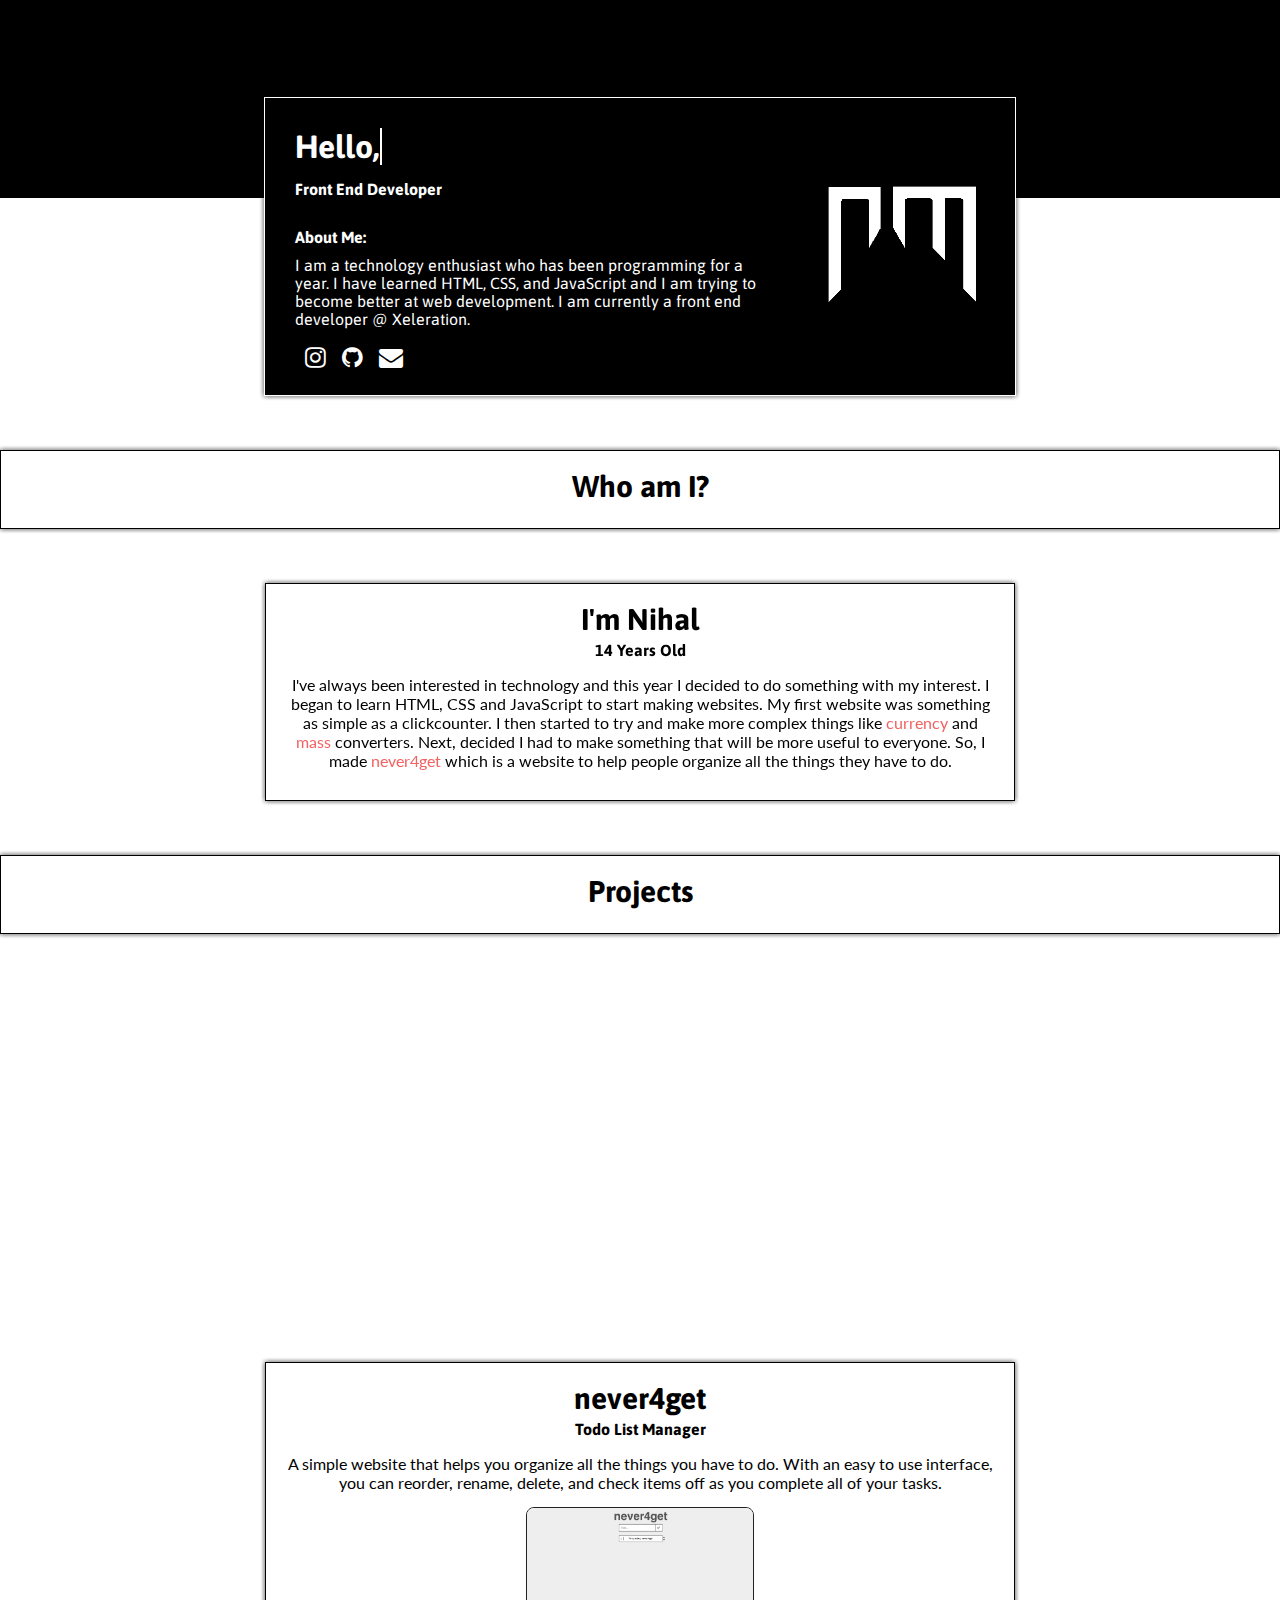
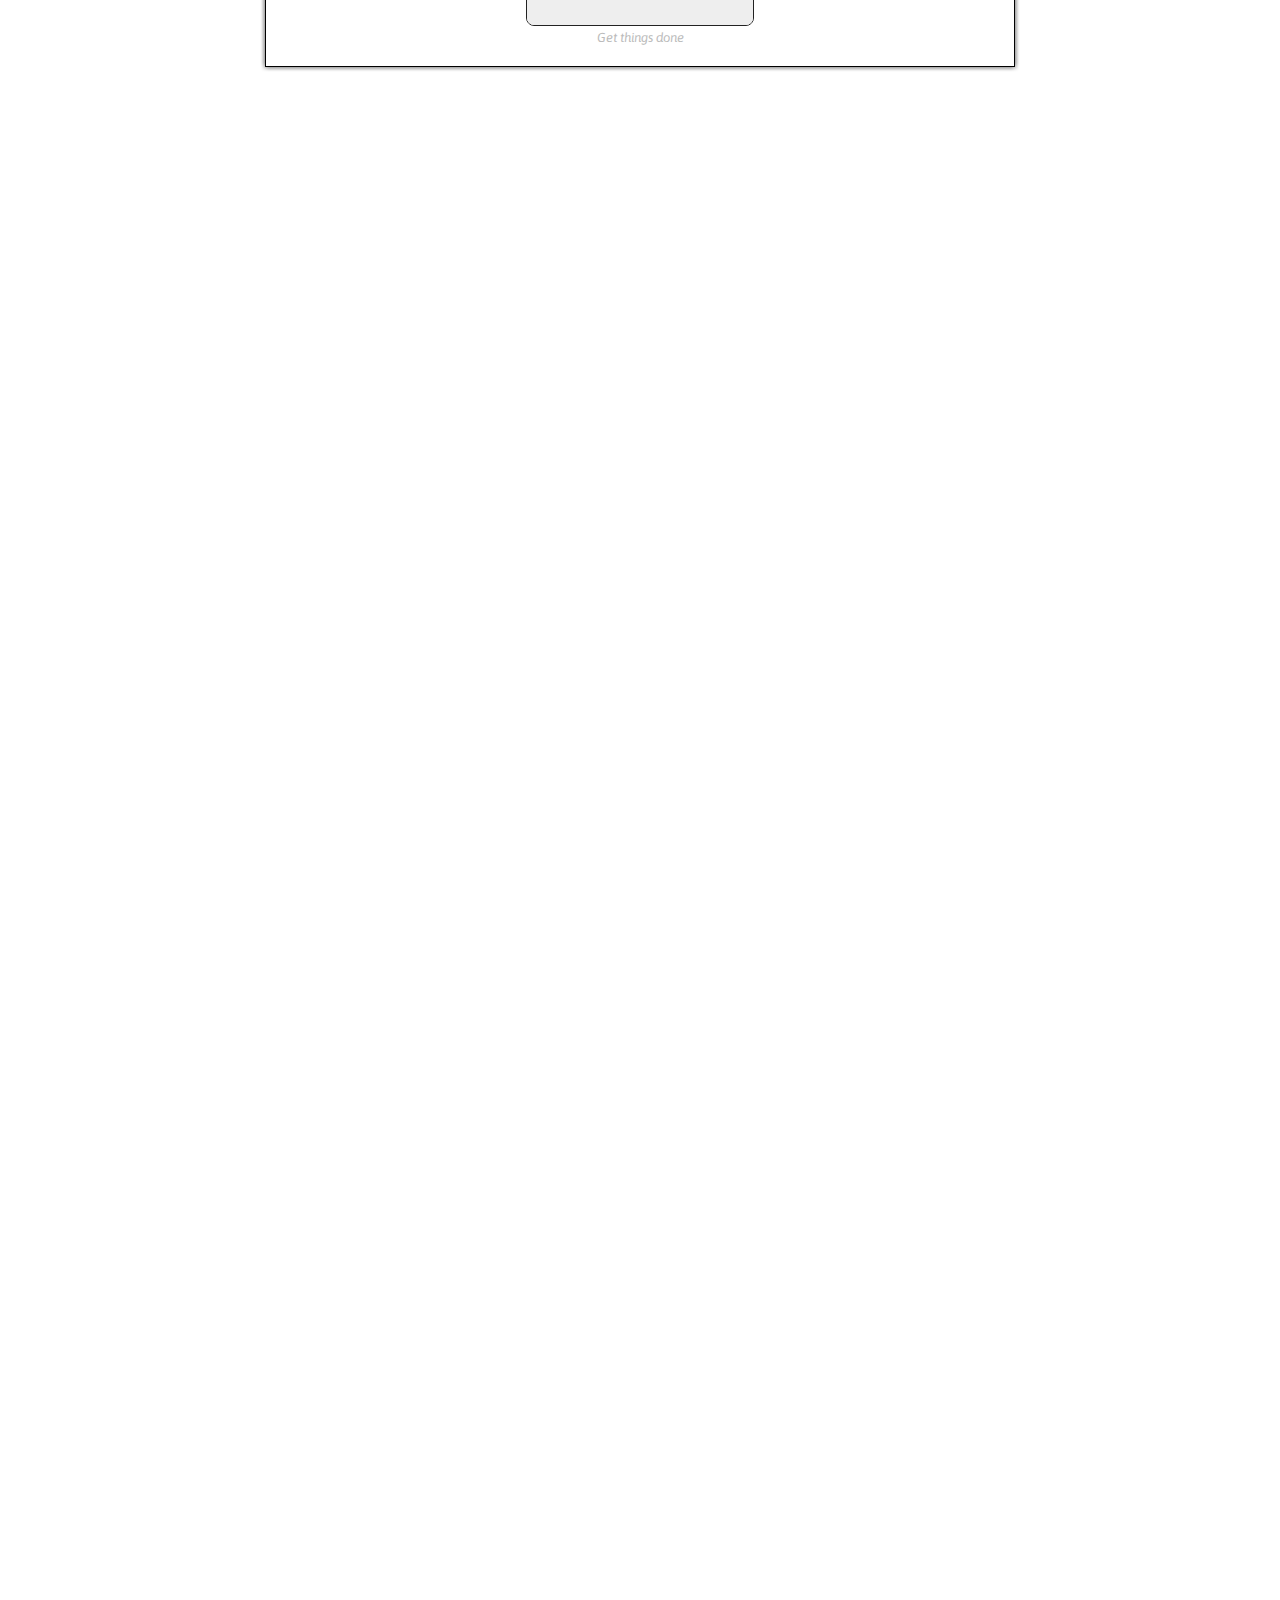
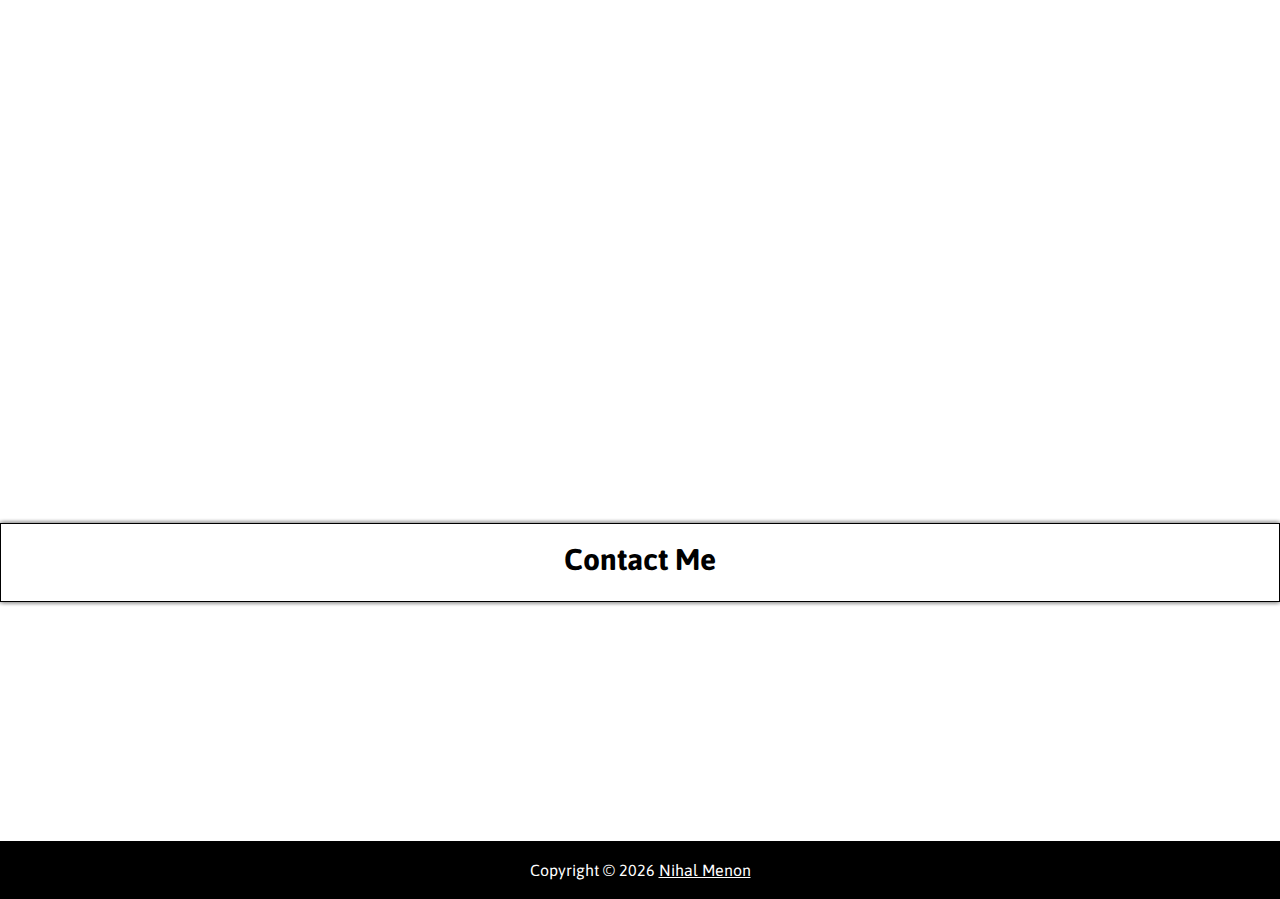
==== index.html @ fa68e734 "update" ====
<!DOCTYPE html>
<html>
<head>
	<link rel="stylesheet" type="text/css" href="style.css">
	<link rel="stylesheet" type="text/css" href="https://cdnjs.cloudflare.com/ajax/libs/font-awesome/4.7.0/css/font-awesome.min.css">
	<link href="https://unpkg.com/aos@2.3.1/dist/aos.css" rel="stylesheet">
	<link rel="icon" href="img/logo.png">
	<meta name="viewport" content="width=device-width,initial-scale=1">
	<meta name="description" content="I'm Nihal Menon. I am a technology enthusiast who has been programming for a year. I have learned HTML, CSS, and JavaScript and I am trying to become better at web development. I am currently a front end developer @Xeleration." >
	<title>Nihal Menon</title>
</head>
<body>
	<header>
		<div></div>
		<main>
			<div>
				<h1 id="name" style="
					border-right: 2px solid #fff;
					display: inline-block;
					padding: 0 1px 0 0;
					animation: flicker .6s infinite;
				"></h1>
				<h2>Front End Developer</h2>
				<h4>About Me: </h4>
				<p>I am a technology enthusiast who has been programming for a year. I have learned HTML, CSS, and JavaScript and I am trying to become better at web development. I am currently a front end developer @ Xeleration. </p>
				<span><a href="https://www.instagram.com/nihalmenon24/"><span class="fa fa-instagram"></span></a> 
				<a href="https://github.com/nihalmenon/"><span class="fa fa-github"></span></a> 
				<a href="mailto:nihaljmenon@hotmail.com"><span class="fa fa-envelope"></span></a></span>
			</div>
			<div><img src="img/logo.png"></div>
		</main>
	</header>
	<main>
		<section class="sectionTitle" id="about">
			<h1>Who am I?</h1>
		</section>
		<section id="aboutme" data-aos="fade-left">
			<h1>I'm Nihal</h1>
			<h3 id="age">14 Years Old</h3>
			<div>I've always been interested in technology and this year I decided to do something with my interest. I began to learn HTML, CSS and JavaScript to start making websites. My first website was something as simple as a clickcounter. I then started to try and make more complex things like <a href="https://nihalmenon.com/converter/">currency</a> and <a href="https://nihalmenon.com/massconverter/">mass</a> converters. Next, decided I had to make something that will be more useful to everyone. So, I made <a href="https://nihalmenon.com/never4get/">never4get</a> which is a website to help people organize all the things they have to do. </div>
		</section>
		<section class="sectionTitle" id="projects" >
			<h1>Projects</h1>
		</section>
		<section id="trivia" data-aos="fade-left">
			<h1>Trivia Game</h1>
			<h3>Test your random knowledge</h3>
			<div>A fun trivia game that gathers questions from random sources to test your knowledge in different subjects.</div>
			<a href="http://nihalmenonhosting-com.stackstaging.com/content/api/trivia/"><img src="img/trivia.png"></a>
			<p><i>What do you know</i></p>
		</section>
		<section id="never4get">
			<h1>never4get</h1>
			<h3>Todo List Manager</h3>
			<div>A simple website that helps you organize all the things you have to do. With an easy to use interface, you can reorder, rename, delete, and check items off as you complete all of your tasks. </div>
			<a href="https://nihalmenon.com/never4get/"><img src="img/never4get.png"></a>
			<p><i>Get things done</i></p>
		</section>
		<section id="weather" data-aos="fade-left">
			<h1>Weather Scraper</h1>
			<h3>What's it like out there</h3>
			<div>A website that will give accurate relevant information regarding a specific city using a reliable API. </div>
			<a href="http://nihalmenonhosting-com.stackstaging.com/content/api/weather/index.php"><img src="img/weather.png"></a>
			<p><i>Do I need an umbrella today</i></p>
		</section>
		<section id="reactions" data-aos="fade-left">
			<h1>Reaction Tester</h1>
			<h3>How fast are you</h3>
			<div>A fun way to test your reactions by clicking the differenct circles that appear on the screen. </div>
			<a href="http://nihalmenon.com/reactiontester"><img src="img/reactiontester"></a>
			<p><i>Stay Sharp</i></p>
		</section>
		<section id="secretdiary" data-aos="fade-left">
			<h1>Secret Diary</h1>
			<h3>Keep Your Thoughts Safe</h3>
			<div>A website with a secure login system to keep the information you type private. It is safe, fun, and useful for storing the things you want to keep safe. Made as a challenge for the complete web developer udemy course.</div>
			<a href="http://nihalmenonhosting-com.stackstaging.com/content/mysql/secretdiary/"><img src="img/secretdiary.png"></a>
			<p><i>Just for you</i></p>
		</section>
		<section id="snake" data-aos="fade-left">
			<h1>Snake Game</h1>
			<h3>Simple Retro Snake Game</h3>
			<div>Maneuver around the retro map and navigate to food in order to get longer and increase your score. How long can you last?</div>
			<a href="https://nihalmenon.com/snake/"><img src="img/snake.png"></a>
			<p><i>Take a break</i></p>
		</section>
		<section id="tipcalculator" data-aos="fade-left">
			<h1>Tip Calculator</h1>
			<h3>Dine-out tool</h3>
			<div>This interactive calculator will help you calculate the tip with adjustable tip percentages, bill, and amount of people footing the bill. No point in wasting time calculating the tip. Just use tip calculator!</div>
			<a href="https://nihalmenon.com/tipcalculator/"><img src="img/tipCalculator.png"></a>
			<p><i>Don't waste time</i></p>
		</section>
		<section id="massconverter" data-aos="fade-left">
			<h1>Mass Converter</h1>
			<h3>Conversion Tool</h3>
			<div>This tool converts mass/force between Newtons, Kilograms and Pounds. This useful tool will save you the trouble of calculating and can be used in your daily life. </div>
			<a href="https://nihalmenon.com/massconverter/"><img src="img/massConverter.png"></a>
			<p><i>Quick calculations</i></p>
		</section>
		<section class="sectionTitle" id="contactSection">
			<h1>Contact Me</h1>
		</section>
		<section id="contact" data-aos="fade-left">
			<h1>Need to get in touch?</h1>
			<div>If you have any questions contact me at my email nihaljmenon@hotmail.com</div>
			<span><a href="https://www.instagram.com/nihalmenon24/"><span class="fa fa-instagram"></span></a> 
			<a href="https://github.com/nihalmenon/"><span class="fa fa-github"></span></a> 
			<a href="mailto:nihaljmenon@hotmail.com"><span class="fa fa-envelope"></span></a></span>
		</section>
	</main>
	<footer>Copyright &copy; <script>document.write(new Date().getFullYear())</script> <a href="https://nihalmenon.com">Nihal Menon</a></footer>
	<script src="https://unpkg.com/aos@2.3.1/dist/aos.js"></script>
	<script>
		AOS.init({
			duration: 1200,
		});
		var i = 0;
		var txt = 'Hello, I am Nihal Menon!';
		var speed = 110;

		 document.addEventListener("DOMContentLoaded", function typeWriter(){
			if (i < txt.length) {
				document.getElementById("name").innerHTML += txt.charAt(i);
				i++;
				setTimeout(typeWriter, speed);
			}
		})
	</script>
</body>
</html>
---- style.css ----
@import url('https://fonts.googleapis.com/css?family=Asap|Lato|Vollkorn');

body {
	margin: 0;
	font-family: Asap, Lato, sans-serif;
}

header {
	padding-top: 6vh;
	background: linear-gradient(180deg, #000 50%, transparent 50%);
}

@keyframes flicker {
	50% {border-right-color: transparent;}
}

header main {
	width: 80vw;
	max-width: 750px;
	background: black;
	box-shadow: 2px 2px 3px rgba(0,0,0,.2), -2px -2px 3px rgba(0,0,0,.2), 2px -2px 3px rgba(0,0,0,.2), -2px 2px 3px rgba(0,0,0,.2);

	margin: 0 auto;
	border: 1px solid white;
	display: flex;
}

header div:first-child {
	box-sizing: border-box;
	padding: 20px;
	display: inline-block;
	width: 70%;
	color: white;
	font-family: Asap, sans-serif;
}

header div:first-child span {
	margin: 7px 0px 6px 10px;
	color: white;
	font-size: 24px;
	transition: .2s;
	-webkit-transition: .2s;
}

header div:first-child span:hover {
	color: #555;
}

header div h1 {
	margin: 10px 0 10px 10px;
}

header div h2 {
	margin: 5px 0 30px 10px;
	font-size: 16px;
}

header div h4 {
	margin: 7px 0 4px 10px;
}

header div p {
	margin: 10px 0 10px 10px;
}

header div:nth-child(2) {
	float: right;
	color: white;
	width: 30%;
	margin: auto;
}

header div:nth-child(2) img {
	width: 70%;
	margin: auto;
	display: block;
}

.sectionTitle {
	width: 100%;
	max-width: 100vw;
	font-family: Asap;
}

#aboutme {
	padding-bottom: 30px;
}

body>main section {
	box-sizing: border-box;
	width: 80vw;
	max-width: 750px;
	padding: 20px;
	background: white;
	box-shadow: 2px 2px 3px rgba(0,0,0,.2), -2px -2px 3px rgba(0,0,0,.2), 2px -2px 3px rgba(0,0,0,.2), -2px 2px 3px rgba(0,0,0,.2);
	margin: 6vh auto;
	text-align: center;
	border: 1px solid black;
}

body>main section h1 {
	font-size: 30px;
	margin-top: -2px;
	margin-bottom: 5px;
}

body>main section h3 {
	margin-top: 2px;
	font-size: 1em;
}

body>main section div {
	font-family: Lato, sans-serif;
}

body>main section div a {
	text-decoration: none;
	color: #f36262;
	border-radius: 3px;
	transition: .5s;
	-webkit-transition: .5s;
}

body>main section div a:hover {
	background: #f36262;
	color: white;
}

body>main section img {
	width: 32%;
	border-radius: 8px;
	border: 1px solid #222;
	margin-top: 15px;
	transition: 0.6s;
	-webkit-transition: .6s;
	user-select: none;
	-webkit-user-select: none;
}

body>main section img:hover {
	transform: translateY(-4px);
	box-shadow: 0 6px 13px 0 rgba(0,0,0,.4);
}

body>main section p {
	color: #bbb;
	margin: 1px;
	font-size: 13px;
}

body>main section span {
	margin-top: 7px;
	color: black;
	font-size: 24px;
	outline: 0;
	transition: .2s;
	-webkit-transition: .2s;
}

body>main section span:hover {
	color: #eee;
}

body footer a {
	text-decoration: underline;
	color: white;
	transition: .5s;
	-webkit-transition: .5s;
}

body footer a:hover {
	color: #f36262;
	text-decoration: none;
}

footer {
	width: 100%;
	text-align: center;
	background: black;
	color: #fff;
	padding: 20px 0;
}
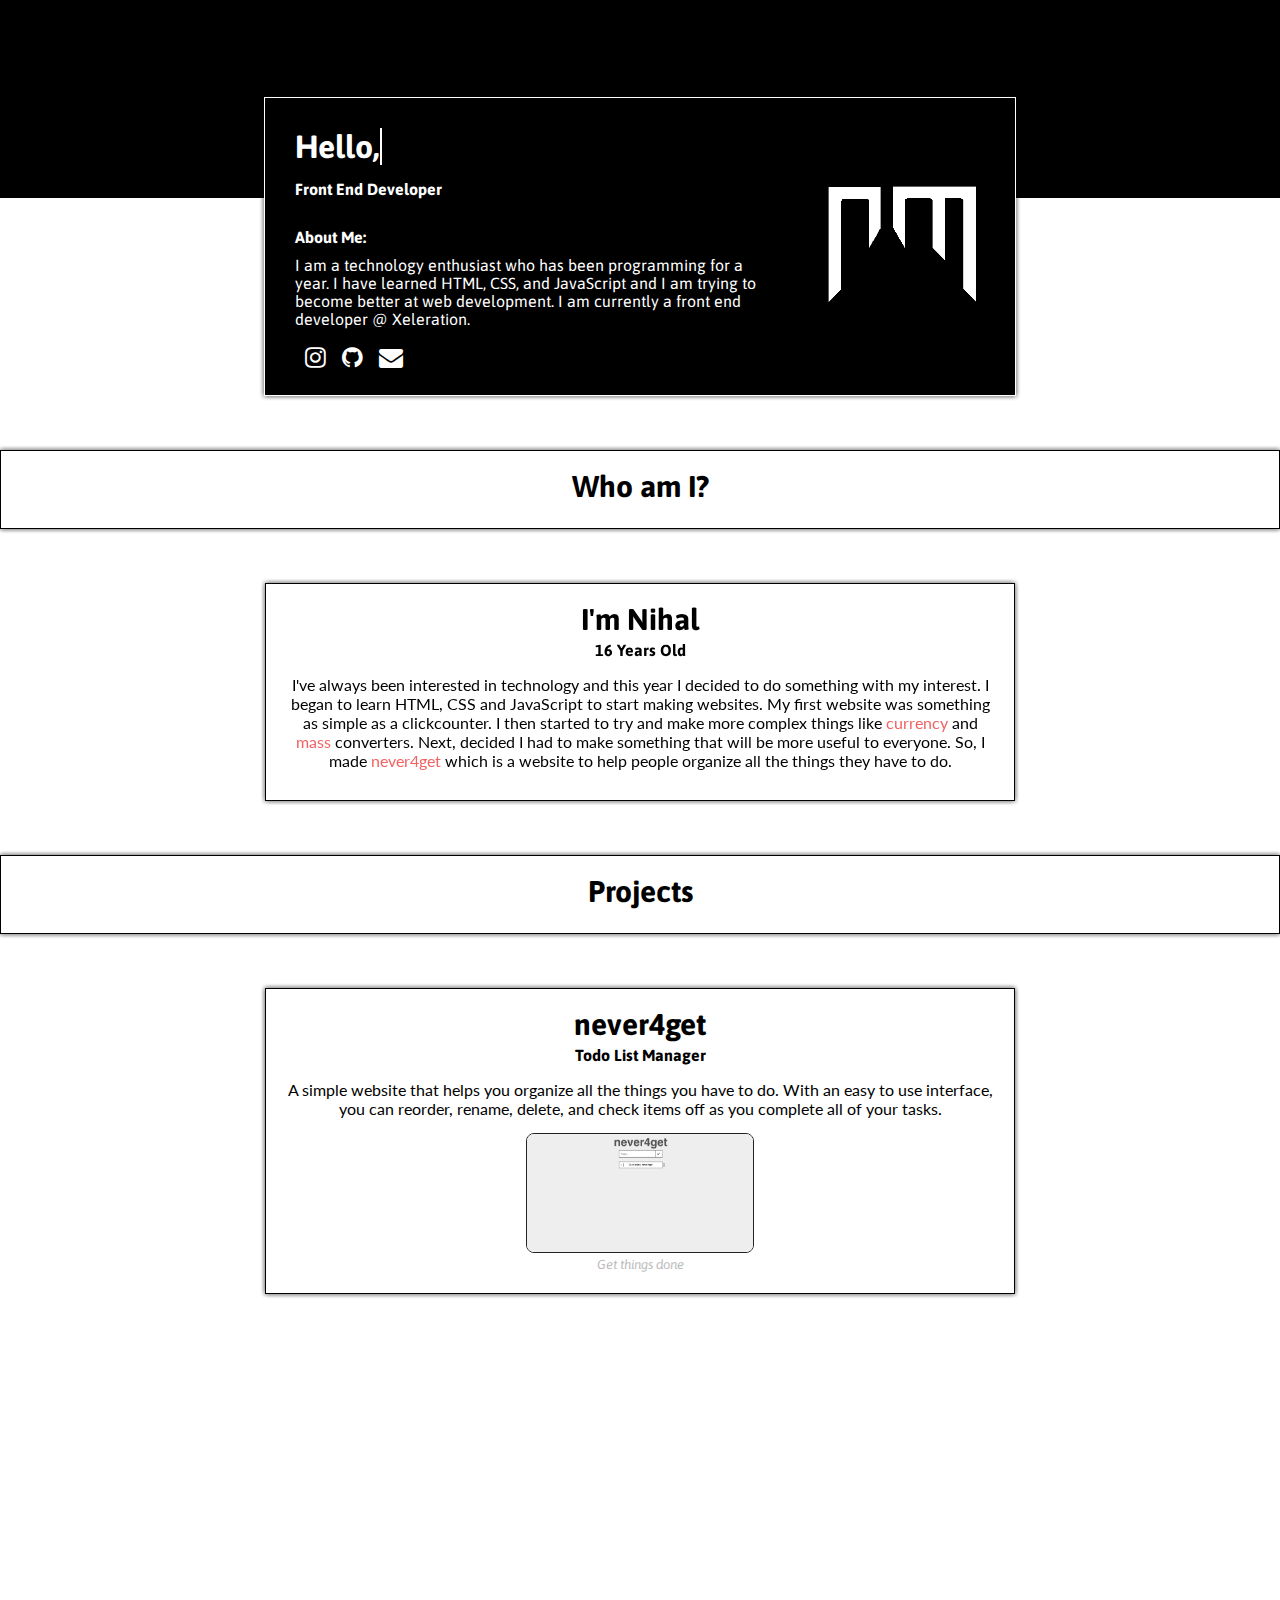
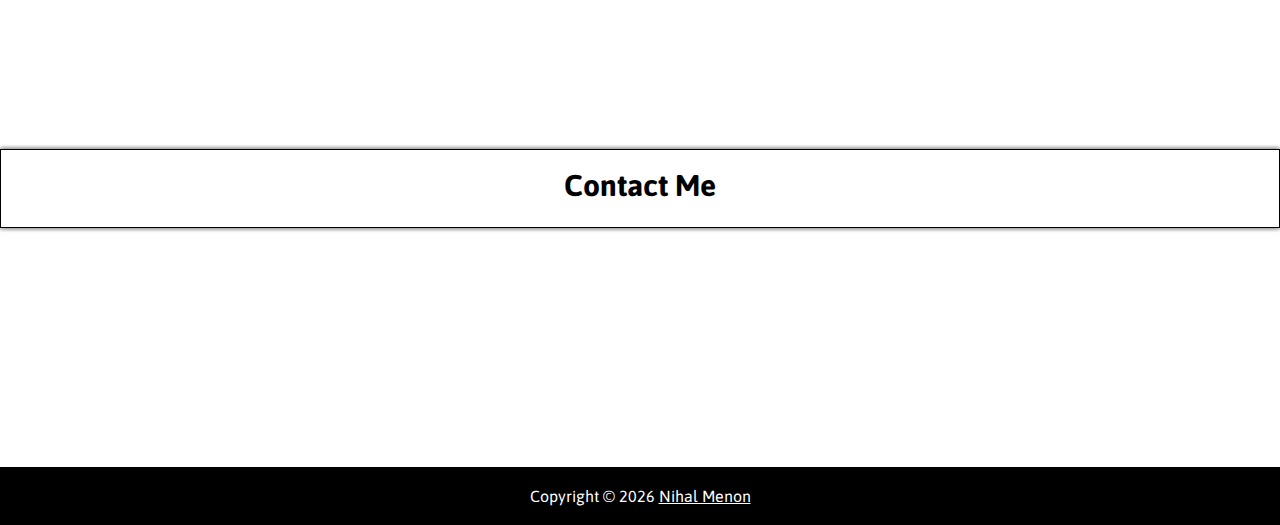
==== commit c2742f11: "update index.html" ====
--- a/index.html
+++ b/index.html
@@ -36,19 +36,19 @@
 		</section>
 		<section id="aboutme" data-aos="fade-left">
 			<h1>I'm Nihal</h1>
-			<h3 id="age">14 Years Old</h3>
+			<h3 id="age">16 Years Old</h3>
 			<div>I've always been interested in technology and this year I decided to do something with my interest. I began to learn HTML, CSS and JavaScript to start making websites. My first website was something as simple as a clickcounter. I then started to try and make more complex things like <a href="https://nihalmenon.com/converter/">currency</a> and <a href="https://nihalmenon.com/massconverter/">mass</a> converters. Next, decided I had to make something that will be more useful to everyone. So, I made <a href="https://nihalmenon.com/never4get/">never4get</a> which is a website to help people organize all the things they have to do. </div>
 		</section>
 		<section class="sectionTitle" id="projects" >
 			<h1>Projects</h1>
 		</section>
-		<section id="trivia" data-aos="fade-left">
+<!-- 		<section id="trivia" data-aos="fade-left">
 			<h1>Trivia Game</h1>
 			<h3>Test your random knowledge</h3>
 			<div>A fun trivia game that gathers questions from random sources to test your knowledge in different subjects.</div>
 			<a href="http://nihalmenonhosting-com.stackstaging.com/content/api/trivia/"><img src="img/trivia.png"></a>
 			<p><i>What do you know</i></p>
-		</section>
+		</section> -->
 		<section id="never4get">
 			<h1>never4get</h1>
 			<h3>Todo List Manager</h3>
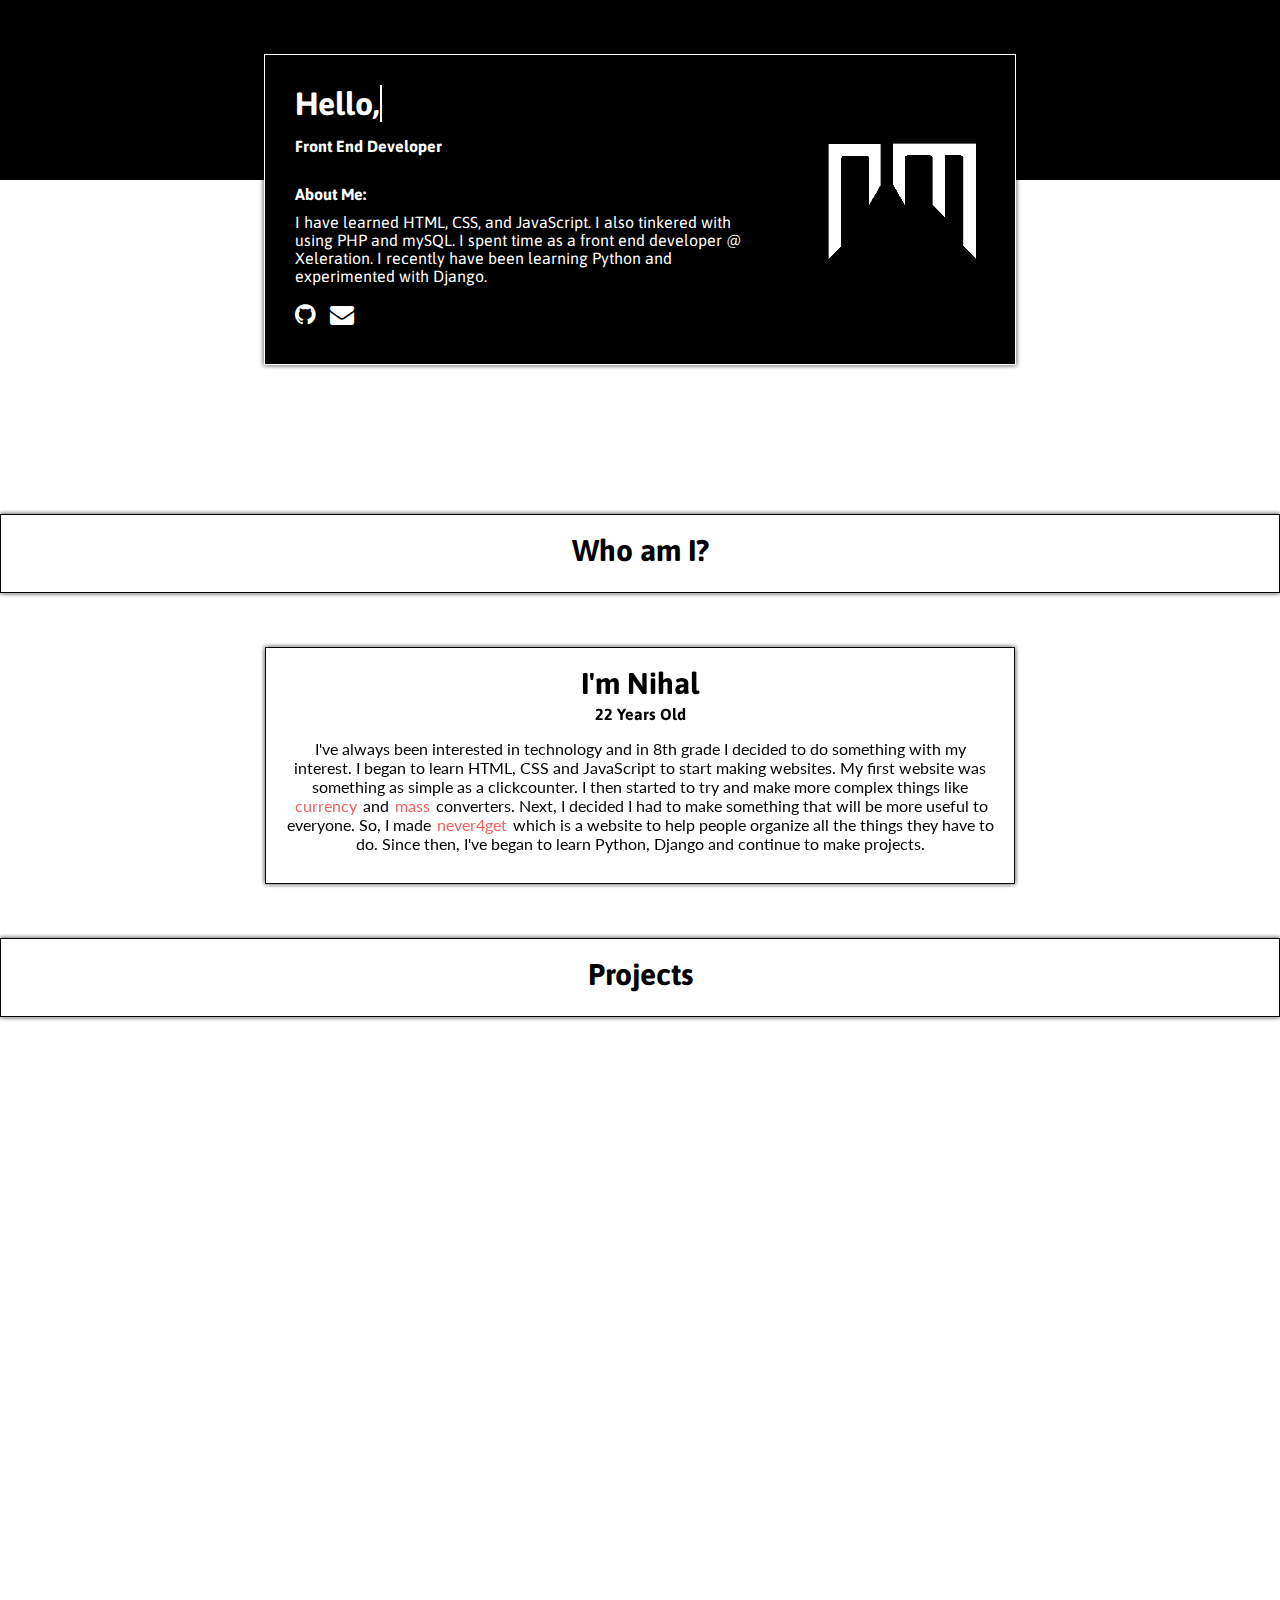
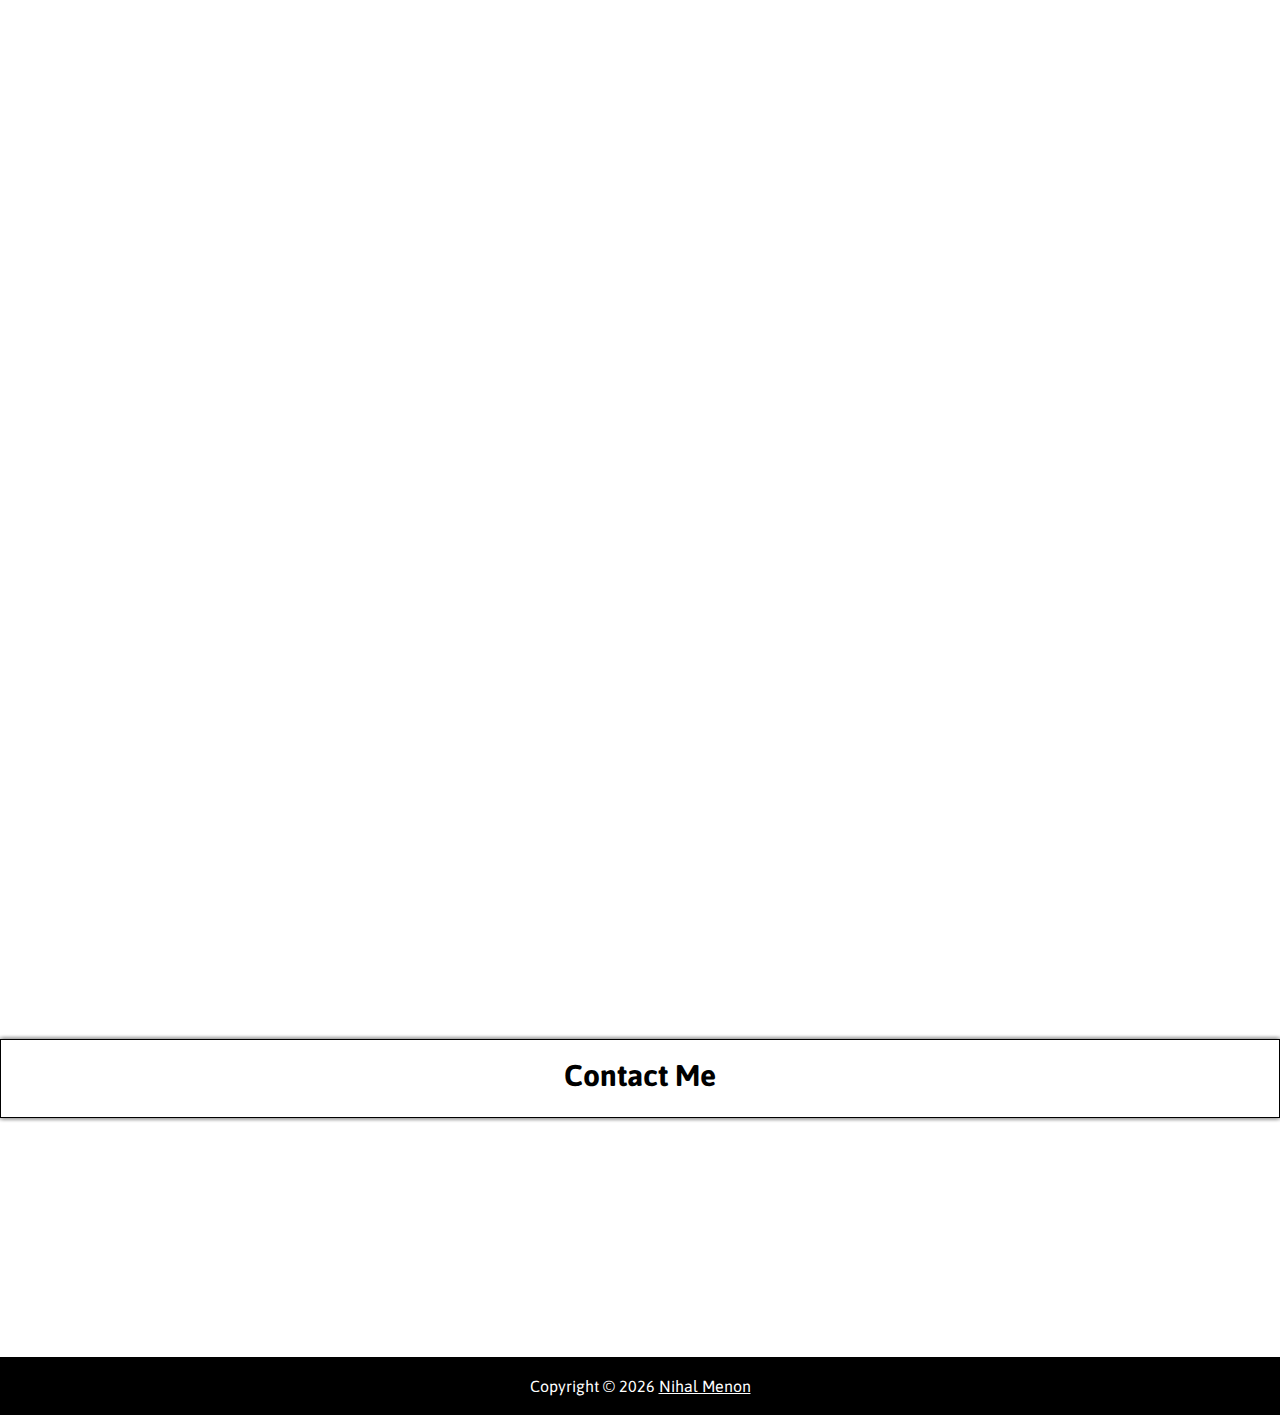
==== commit 00d6bd8d: "updating via upload" ====
--- a/index.html
+++ b/index.html
@@ -22,10 +22,10 @@
 				"></h1>
 				<h2>Front End Developer</h2>
 				<h4>About Me: </h4>
-				<p>I am a technology enthusiast who has been programming for a year. I have learned HTML, CSS, and JavaScript and I am trying to become better at web development. I am currently a front end developer @ Xeleration. </p>
-				<span><a href="https://www.instagram.com/nihalmenon24/"><span class="fa fa-instagram"></span></a> 
+				<p>I have learned HTML, CSS, and JavaScript. I also tinkered with using PHP and mySQL. I spent time as a front end developer @ Xeleration. I recently have been learning Python and experimented with Django. </p>
+				<!-- <span><a href="https://www.instagram.com/nihalmenon24/"><span class="fa fa-instagram"></span></a> --> 
 				<a href="https://github.com/nihalmenon/"><span class="fa fa-github"></span></a> 
-				<a href="mailto:nihaljmenon@hotmail.com"><span class="fa fa-envelope"></span></a></span>
+				<a href="mailto:nihal_menon@hotmail.com"><span class="fa fa-envelope"></span></a></span>
 			</div>
 			<div><img src="img/logo.png"></div>
 		</main>
@@ -36,25 +36,31 @@
 		</section>
 		<section id="aboutme" data-aos="fade-left">
 			<h1>I'm Nihal</h1>
-			<h3 id="age">16 Years Old</h3>
-			<div>I've always been interested in technology and this year I decided to do something with my interest. I began to learn HTML, CSS and JavaScript to start making websites. My first website was something as simple as a clickcounter. I then started to try and make more complex things like <a href="https://nihalmenon.com/converter/">currency</a> and <a href="https://nihalmenon.com/massconverter/">mass</a> converters. Next, decided I had to make something that will be more useful to everyone. So, I made <a href="https://nihalmenon.com/never4get/">never4get</a> which is a website to help people organize all the things they have to do. </div>
+			<h3 id="age"></h3>
+			<div>I've always been interested in technology and in 8th grade I decided to do something with my interest. I began to learn HTML, CSS and JavaScript to start making websites. My first website was something as simple as a clickcounter. I then started to try and make more complex things like <a href="https://nihalmenon.com/converter/">currency</a> and <a href="https://nihalmenon.com/massconverter/">mass</a> converters. Next, I decided I had to make something that will be more useful to everyone. So, I made <a href="https://nihalmenon.com/never4get/">never4get</a> which is a website to help people organize all the things they have to do. Since then, I've began to learn Python, Django and continue to make projects.</div>
 		</section>
 		<section class="sectionTitle" id="projects" >
 			<h1>Projects</h1>
 		</section>
-<!-- 		<section id="trivia" data-aos="fade-left">
+		<section id="coronavirus" data-aos="fade-left">
+			<h1>Coronavirus Data</h1>
+			<h3>Coronavirus Data by County and State</h3>
+			<div>A website that gives you the number of cases, deaths, and recoveries by date in each county/state. </div>
+			<a href="https://nihalmenon.com/coronavirus/"><img src="img/coronavirus.png"></a>
+		</section>
+		<section id="never4get" data-aos="fade-left">
+			<h1>never4get</h1>
+			<h3>Todo List Manager</h3>
+			<div>A simple website that helps you organize all the things you have to do. With an easy to use interface, you can reorder, rename, delete, and check items off as you complete all of your tasks. </div>
+			<a href="https://nihalmenon.com/never4get/"><img src="img/never4get.png"></a>
+			<p><i>Get things done</i></p>
+		</section>
+		<section id="trivia" data-aos="fade-left">
 			<h1>Trivia Game</h1>
 			<h3>Test your random knowledge</h3>
 			<div>A fun trivia game that gathers questions from random sources to test your knowledge in different subjects.</div>
 			<a href="http://nihalmenonhosting-com.stackstaging.com/content/api/trivia/"><img src="img/trivia.png"></a>
 			<p><i>What do you know</i></p>
-		</section> -->
-		<section id="never4get">
-			<h1>never4get</h1>
-			<h3>Todo List Manager</h3>
-			<div>A simple website that helps you organize all the things you have to do. With an easy to use interface, you can reorder, rename, delete, and check items off as you complete all of your tasks. </div>
-			<a href="https://nihalmenon.com/never4get/"><img src="img/never4get.png"></a>
-			<p><i>Get things done</i></p>
 		</section>
 		<section id="weather" data-aos="fade-left">
 			<h1>Weather Scraper</h1>
@@ -62,13 +68,6 @@
 			<div>A website that will give accurate relevant information regarding a specific city using a reliable API. </div>
 			<a href="http://nihalmenonhosting-com.stackstaging.com/content/api/weather/index.php"><img src="img/weather.png"></a>
 			<p><i>Do I need an umbrella today</i></p>
-		</section>
-		<section id="reactions" data-aos="fade-left">
-			<h1>Reaction Tester</h1>
-			<h3>How fast are you</h3>
-			<div>A fun way to test your reactions by clicking the differenct circles that appear on the screen. </div>
-			<a href="http://nihalmenon.com/reactiontester"><img src="img/reactiontester"></a>
-			<p><i>Stay Sharp</i></p>
 		</section>
 		<section id="secretdiary" data-aos="fade-left">
 			<h1>Secret Diary</h1>
@@ -98,15 +97,22 @@
 			<a href="https://nihalmenon.com/massconverter/"><img src="img/massConverter.png"></a>
 			<p><i>Quick calculations</i></p>
 		</section>
+		<section id="reactions" data-aos="fade-left">
+			<h1>Reaction Tester</h1>
+			<h3>How fast are you</h3>
+			<div>A fun way to test your reactions by clicking the differenct circles that appear on the screen. </div>
+			<a href="http://nihalmenon.com/reactiontester"><img src="img/reactiontester.png"></a>
+			<p><i>Stay Sharp</i></p>
+		</section>
 		<section class="sectionTitle" id="contactSection">
 			<h1>Contact Me</h1>
 		</section>
 		<section id="contact" data-aos="fade-left">
 			<h1>Need to get in touch?</h1>
-			<div>If you have any questions contact me at my email nihaljmenon@hotmail.com</div>
+			<div>If you have any questions contact me at my email <a href="mailto:nihal_menon@hotmail.com">nihal_menon@hotmail.com</a></div>
 			<span><a href="https://www.instagram.com/nihalmenon24/"><span class="fa fa-instagram"></span></a> 
 			<a href="https://github.com/nihalmenon/"><span class="fa fa-github"></span></a> 
-			<a href="mailto:nihaljmenon@hotmail.com"><span class="fa fa-envelope"></span></a></span>
+			<a href="mailto:nihal_menon@hotmail.com"><span class="fa fa-envelope"></span></a></span>
 		</section>
 	</main>
 	<footer>Copyright &copy; <script>document.write(new Date().getFullYear())</script> <a href="https://nihalmenon.com">Nihal Menon</a></footer>
@@ -125,7 +131,19 @@
 				i++;
 				setTimeout(typeWriter, speed);
 			}
-		})
+		});
+		document.addEventListener("DOMContentLoaded", function getAge(){
+			var birthday = "01/24/2004";
+			var today = new Date();
+			var birthDate = new Date(birthday);
+			var age = today.getFullYear() - birthDate.getFullYear();
+			var m = today.getMonth() - birthDate.getMonth();
+			if (m < 0 || (m === 0 && today.getDate() < birthDate.getDate())) 
+			{
+				age--;
+			}
+			document.querySelector("#age").textContent = age + " Years Old"
+		});
 	</script>
 </body>
-</html>
+</html>--- a/style.css
+++ b/style.css
@@ -6,12 +6,22 @@
 }
 
 header {
-	padding-top: 6vh;
-	background: linear-gradient(180deg, #000 50%, transparent 50%);
+	position: relative;
+	margin-bottom: calc(26vh + 100px);
 }
 
 @keyframes flicker {
 	50% {border-right-color: transparent;}
+}
+
+header>div {
+	background: black;
+	height: 20vh;
+}
+
+::selection {
+	color: black;
+	background: yellow;
 }
 
 header main {
@@ -19,13 +29,17 @@
 	max-width: 750px;
 	background: black;
 	box-shadow: 2px 2px 3px rgba(0,0,0,.2), -2px -2px 3px rgba(0,0,0,.2), 2px -2px 3px rgba(0,0,0,.2), -2px 2px 3px rgba(0,0,0,.2);
-
-	margin: 0 auto;
+	position: absolute;
+	left: 0;
+	right: 0;
+	top: 0;
+	margin: 6vh auto;
 	border: 1px solid white;
 	display: flex;
+	padding-bottom: 12px;
 }
 
-header div:first-child {
+header main div:first-child {
 	box-sizing: border-box;
 	padding: 20px;
 	display: inline-block;
@@ -34,7 +48,7 @@
 	font-family: Asap, sans-serif;
 }
 
-header div:first-child span {
+header main div:first-child span {
 	margin: 7px 0px 6px 10px;
 	color: white;
 	font-size: 24px;
@@ -42,35 +56,35 @@
 	-webkit-transition: .2s;
 }
 
-header div:first-child span:hover {
+header main div:first-child span:hover {
 	color: #555;
 }
 
-header div h1 {
+header main div h1 {
 	margin: 10px 0 10px 10px;
 }
 
-header div h2 {
+header main div h2 {
 	margin: 5px 0 30px 10px;
 	font-size: 16px;
 }
 
-header div h4 {
+header main div h4 {
 	margin: 7px 0 4px 10px;
 }
 
-header div p {
+header main div p {
 	margin: 10px 0 10px 10px;
 }
 
-header div:nth-child(2) {
+header main div:nth-child(2) {
 	float: right;
 	color: white;
 	width: 30%;
 	margin: auto;
 }
 
-header div:nth-child(2) img {
+header main div:nth-child(2) img {
 	width: 70%;
 	margin: auto;
 	display: block;
@@ -117,6 +131,7 @@
 	text-decoration: none;
 	color: #f36262;
 	border-radius: 3px;
+	padding: 2px;
 	transition: .5s;
 	-webkit-transition: .5s;
 }
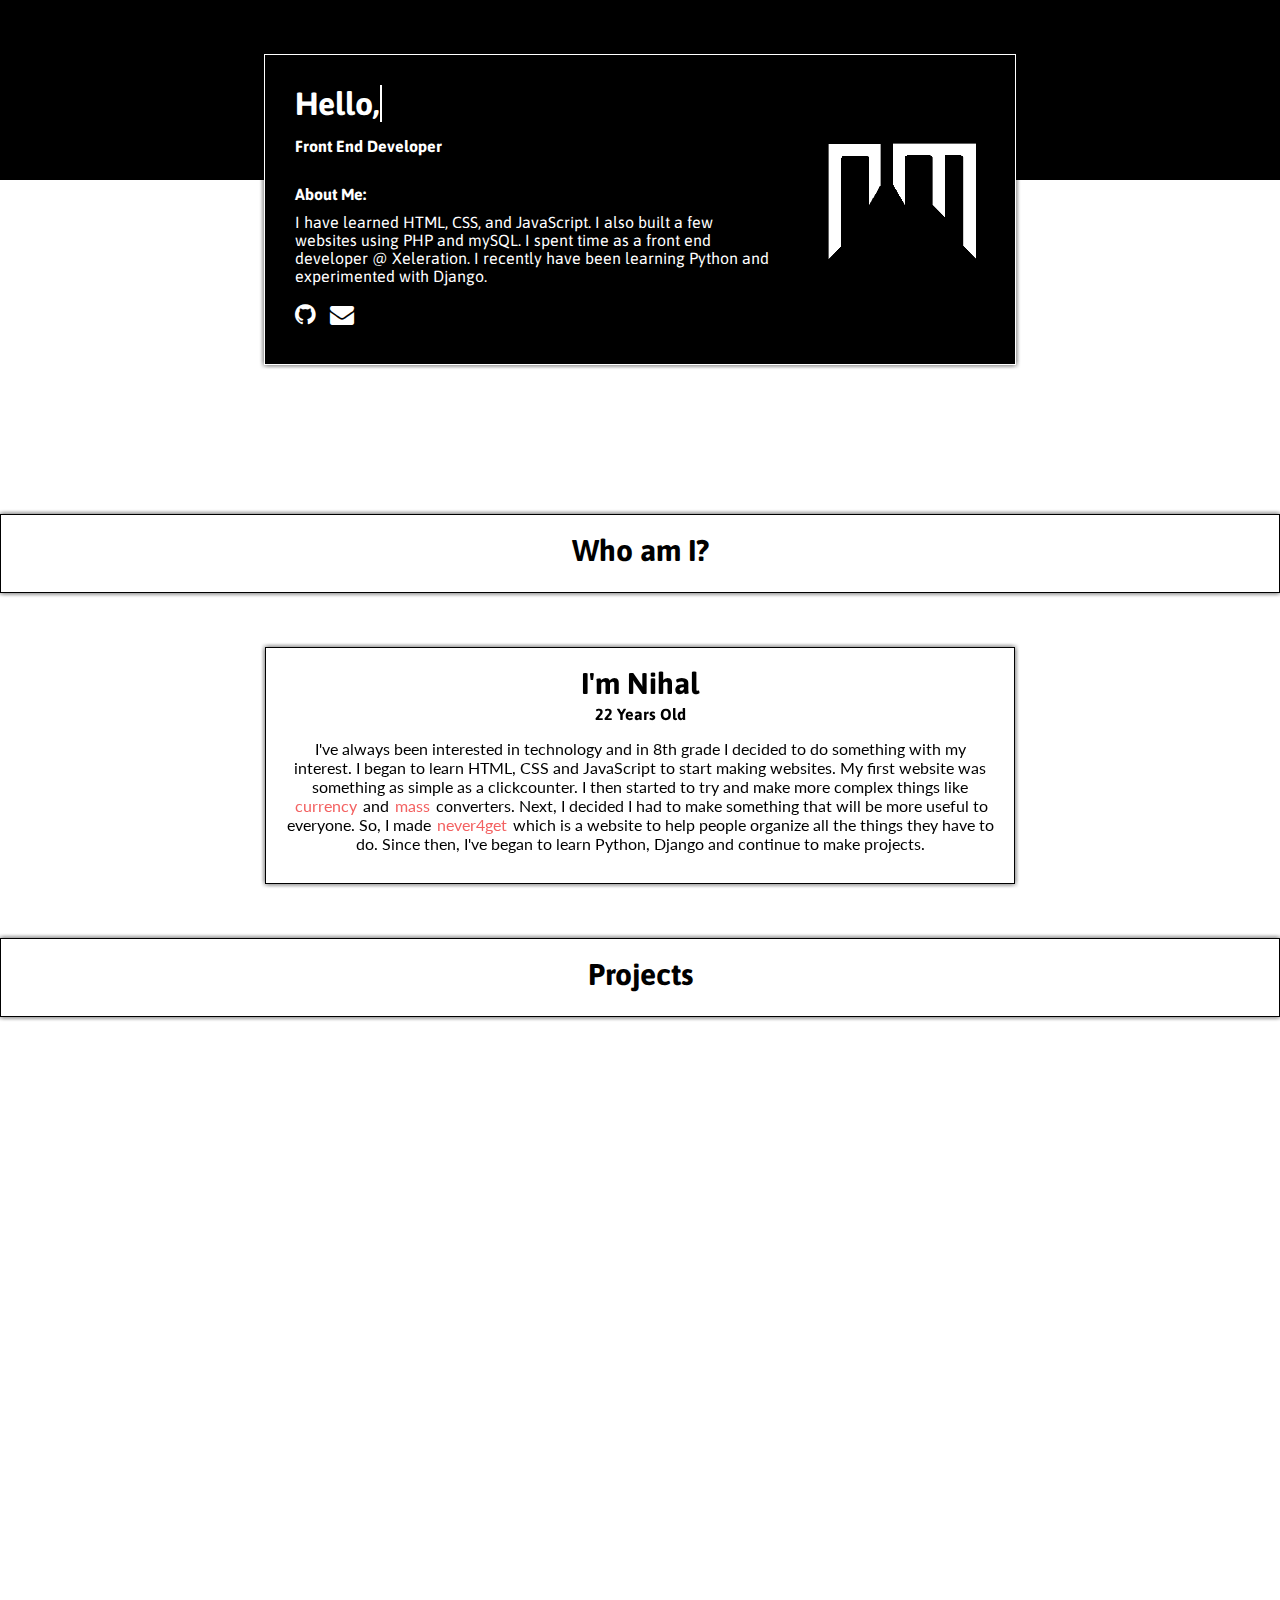
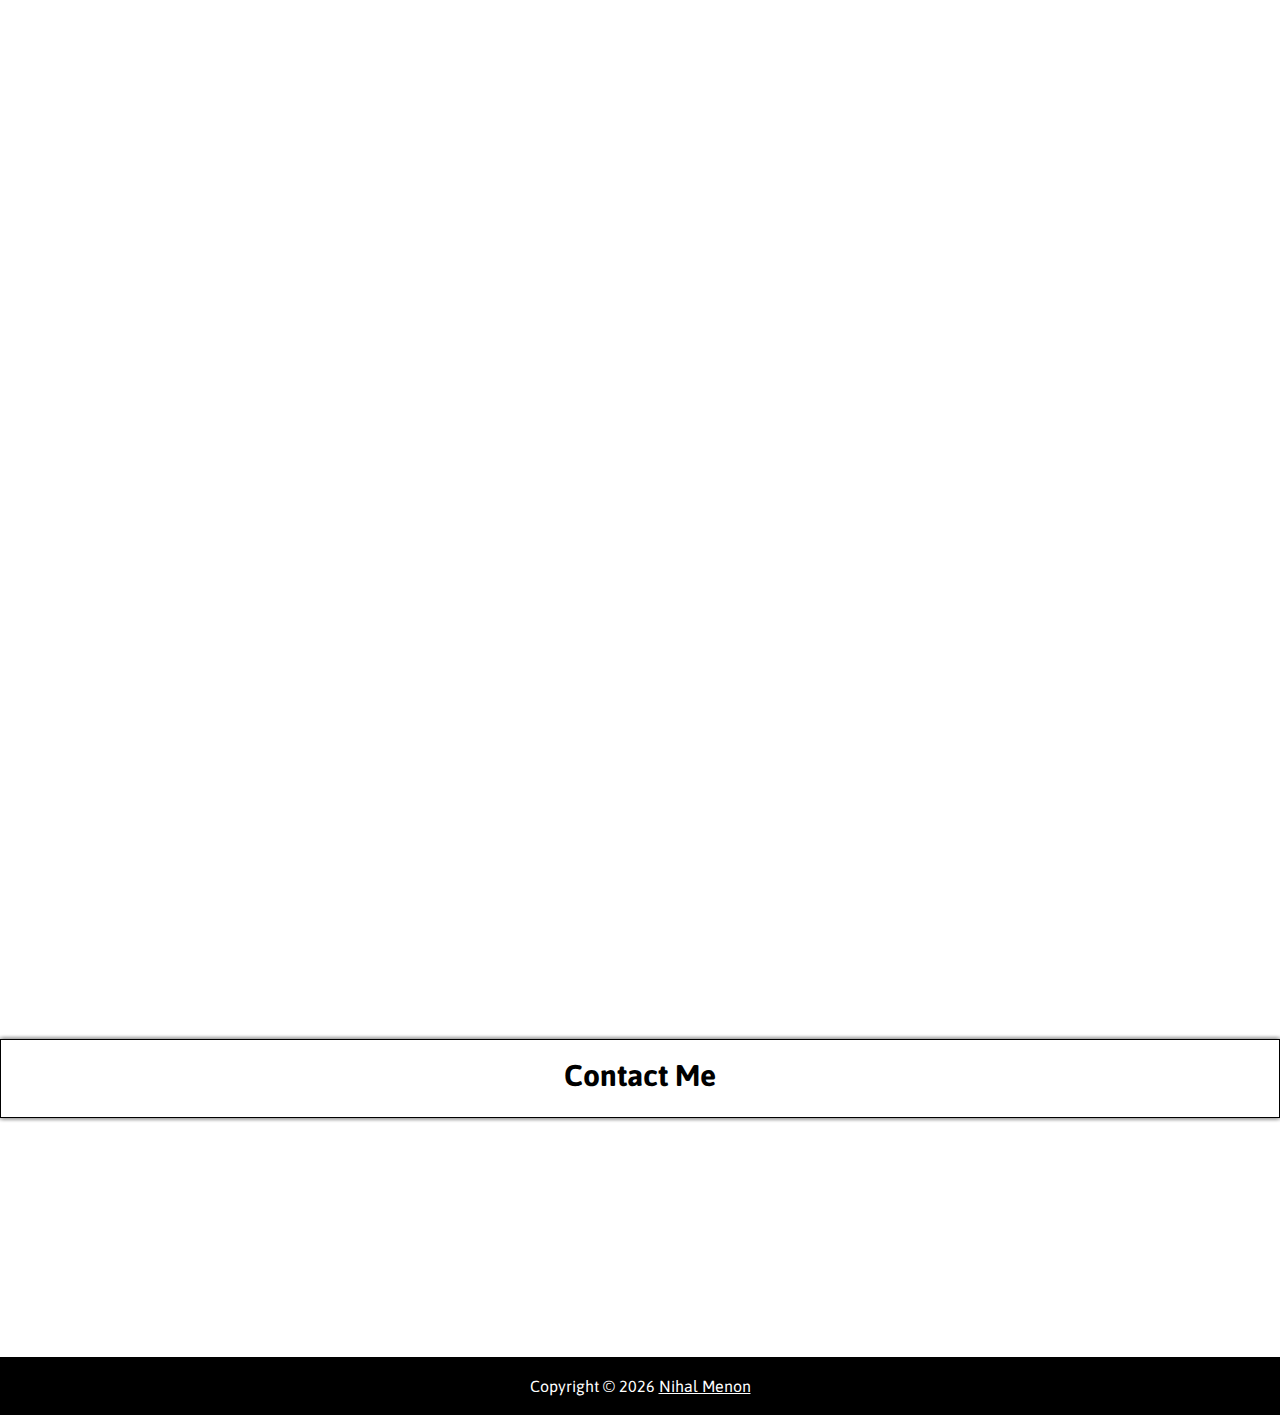
==== commit 371711b6: "updated text" ====
--- a/index.html
+++ b/index.html
@@ -6,7 +6,7 @@
 	<link href="https://unpkg.com/aos@2.3.1/dist/aos.css" rel="stylesheet">
 	<link rel="icon" href="img/logo.png">
 	<meta name="viewport" content="width=device-width,initial-scale=1">
-	<meta name="description" content="I'm Nihal Menon. I am a technology enthusiast who has been programming for a year. I have learned HTML, CSS, and JavaScript and I am trying to become better at web development. I am currently a front end developer @Xeleration." >
+	<meta name="description" content="I'm Nihal Menon. I am a technology enthusiast. HTML, CSS, JavaScript, PHP, mySQL, Python, Django." >
 	<title>Nihal Menon</title>
 </head>
 <body>
@@ -22,7 +22,7 @@
 				"></h1>
 				<h2>Front End Developer</h2>
 				<h4>About Me: </h4>
-				<p>I have learned HTML, CSS, and JavaScript. I also tinkered with using PHP and mySQL. I spent time as a front end developer @ Xeleration. I recently have been learning Python and experimented with Django. </p>
+				<p>I have learned HTML, CSS, and JavaScript. I also built a few websites using PHP and mySQL. I spent time as a front end developer @ Xeleration. I recently have been learning Python and experimented with Django. </p>
 				<!-- <span><a href="https://www.instagram.com/nihalmenon24/"><span class="fa fa-instagram"></span></a> --> 
 				<a href="https://github.com/nihalmenon/"><span class="fa fa-github"></span></a> 
 				<a href="mailto:nihal_menon@hotmail.com"><span class="fa fa-envelope"></span></a></span>
@@ -146,4 +146,4 @@
 		});
 	</script>
 </body>
-</html>+</html>
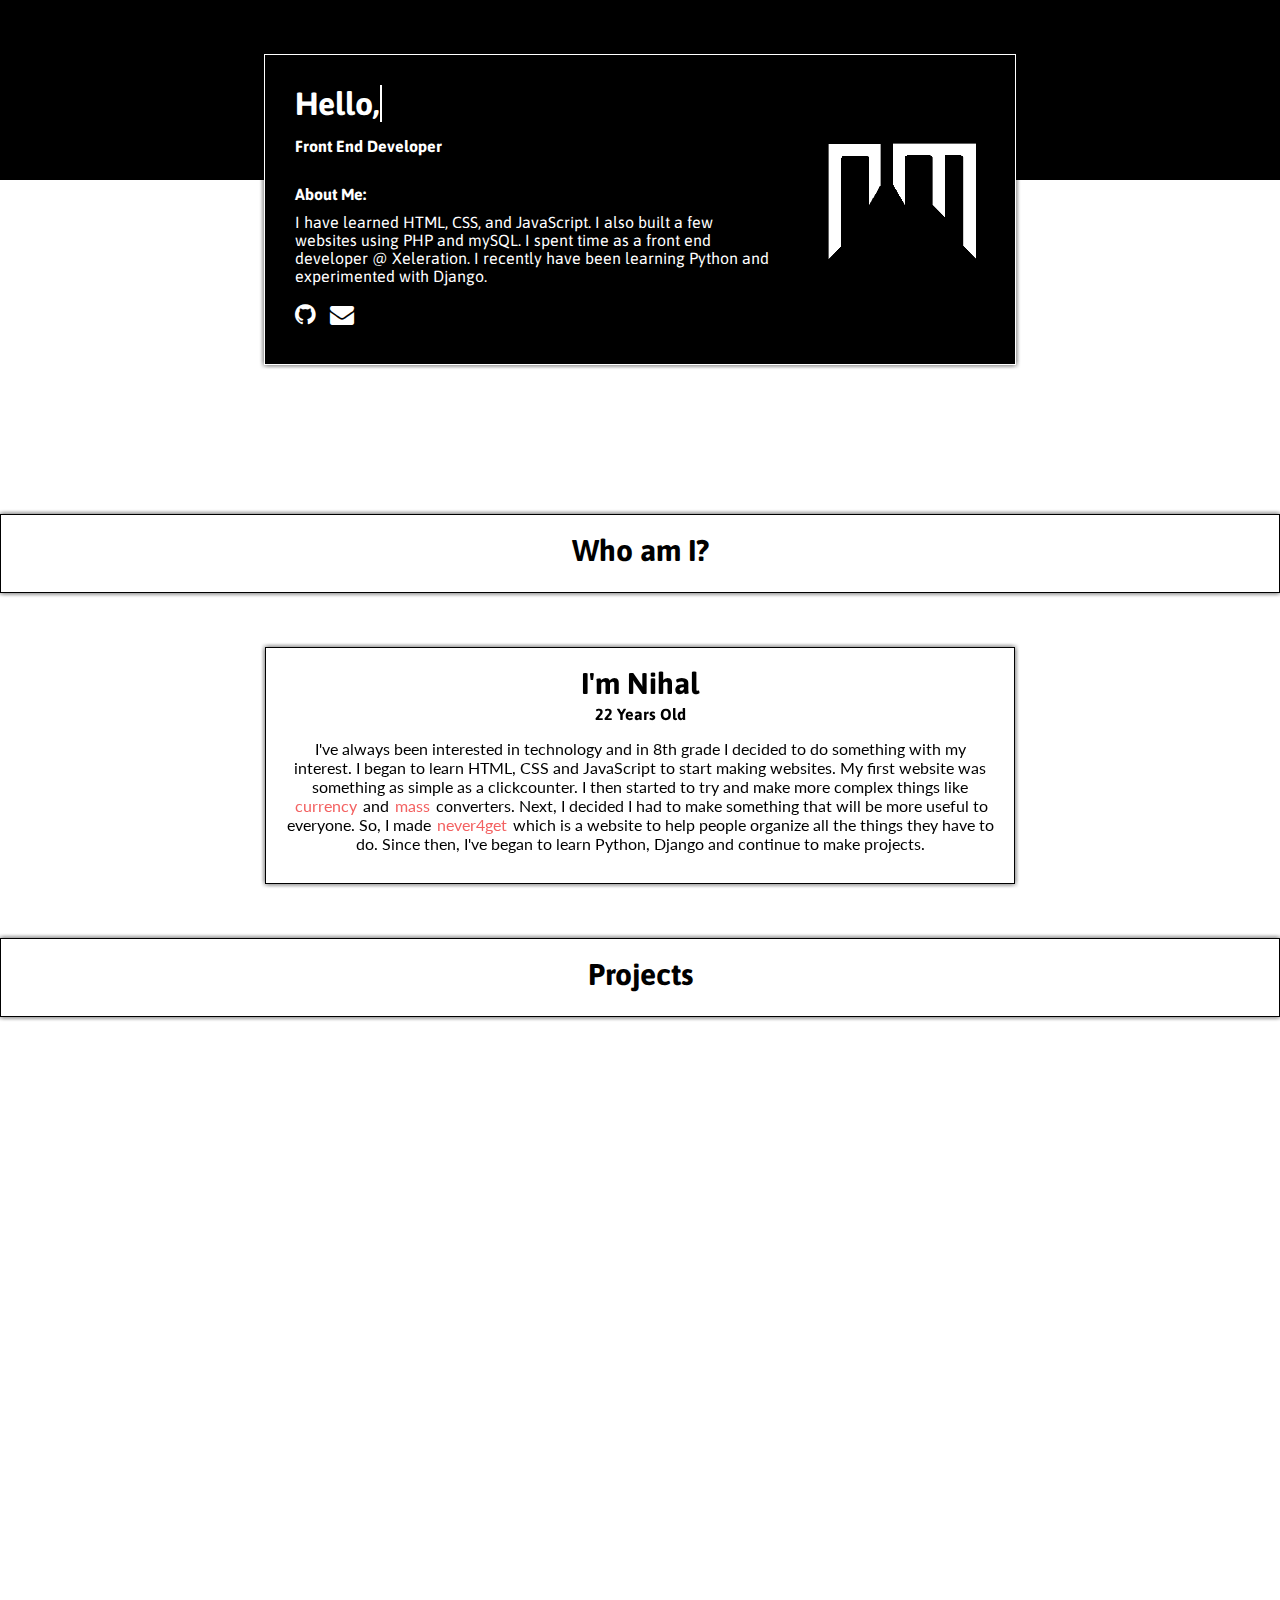
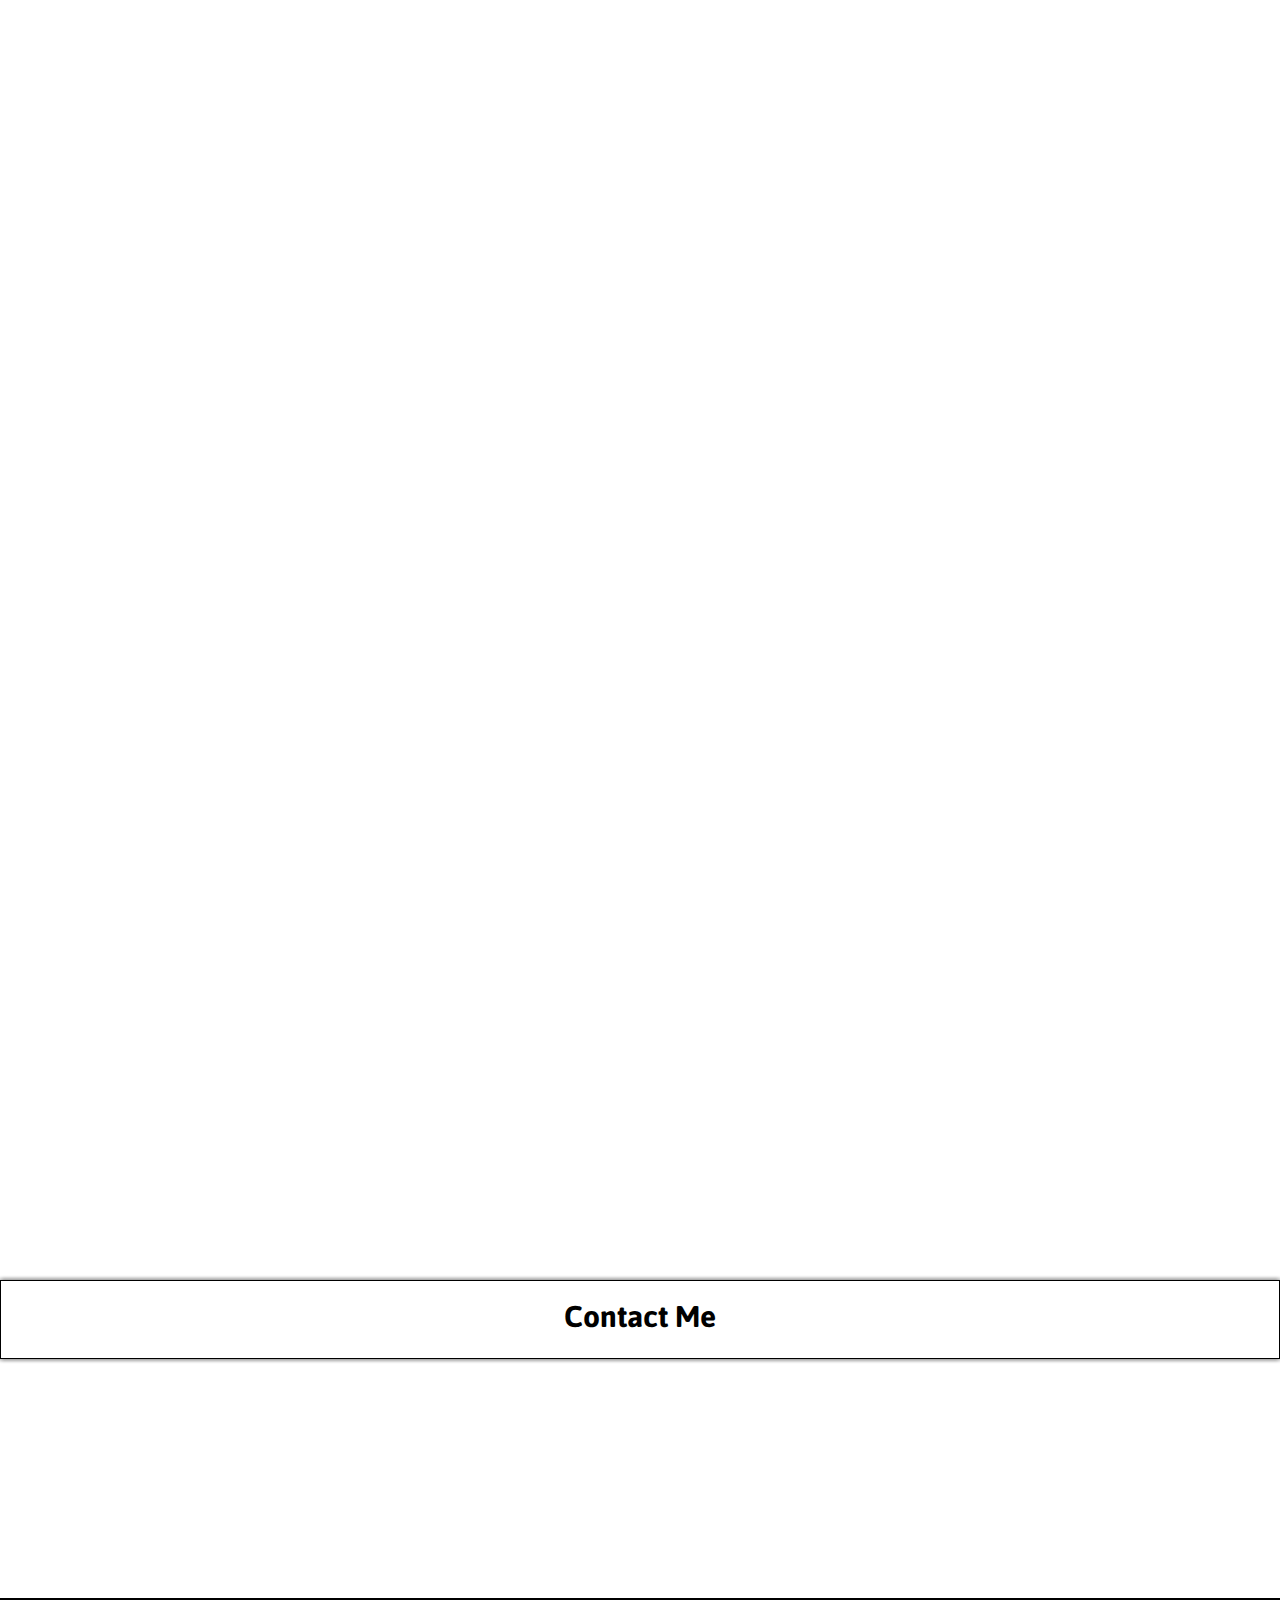
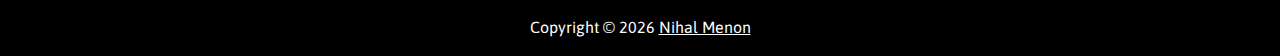
==== commit 0ce0ec0e: "updated with calculator" ====
--- a/index.html
+++ b/index.html
@@ -41,6 +41,12 @@
 		</section>
 		<section class="sectionTitle" id="projects" >
 			<h1>Projects</h1>
+		</section>
+		<section id="calculator" data-aos="fade-left">
+			<h1>Calculator</h1>
+			<h3>Can factor, simplify and derive equations.</h3>
+			<div>A website with a calculator that can calculate and use functions including factoring and simplifying expressions.</div>
+			<a href="https://nihalmenon.com/calculator/"><img src="img/calculator.png"></a>
 		</section>
 		<section id="coronavirus" data-aos="fade-left">
 			<h1>Coronavirus Data</h1>
@@ -146,4 +152,4 @@
 		});
 	</script>
 </body>
-</html>
+</html>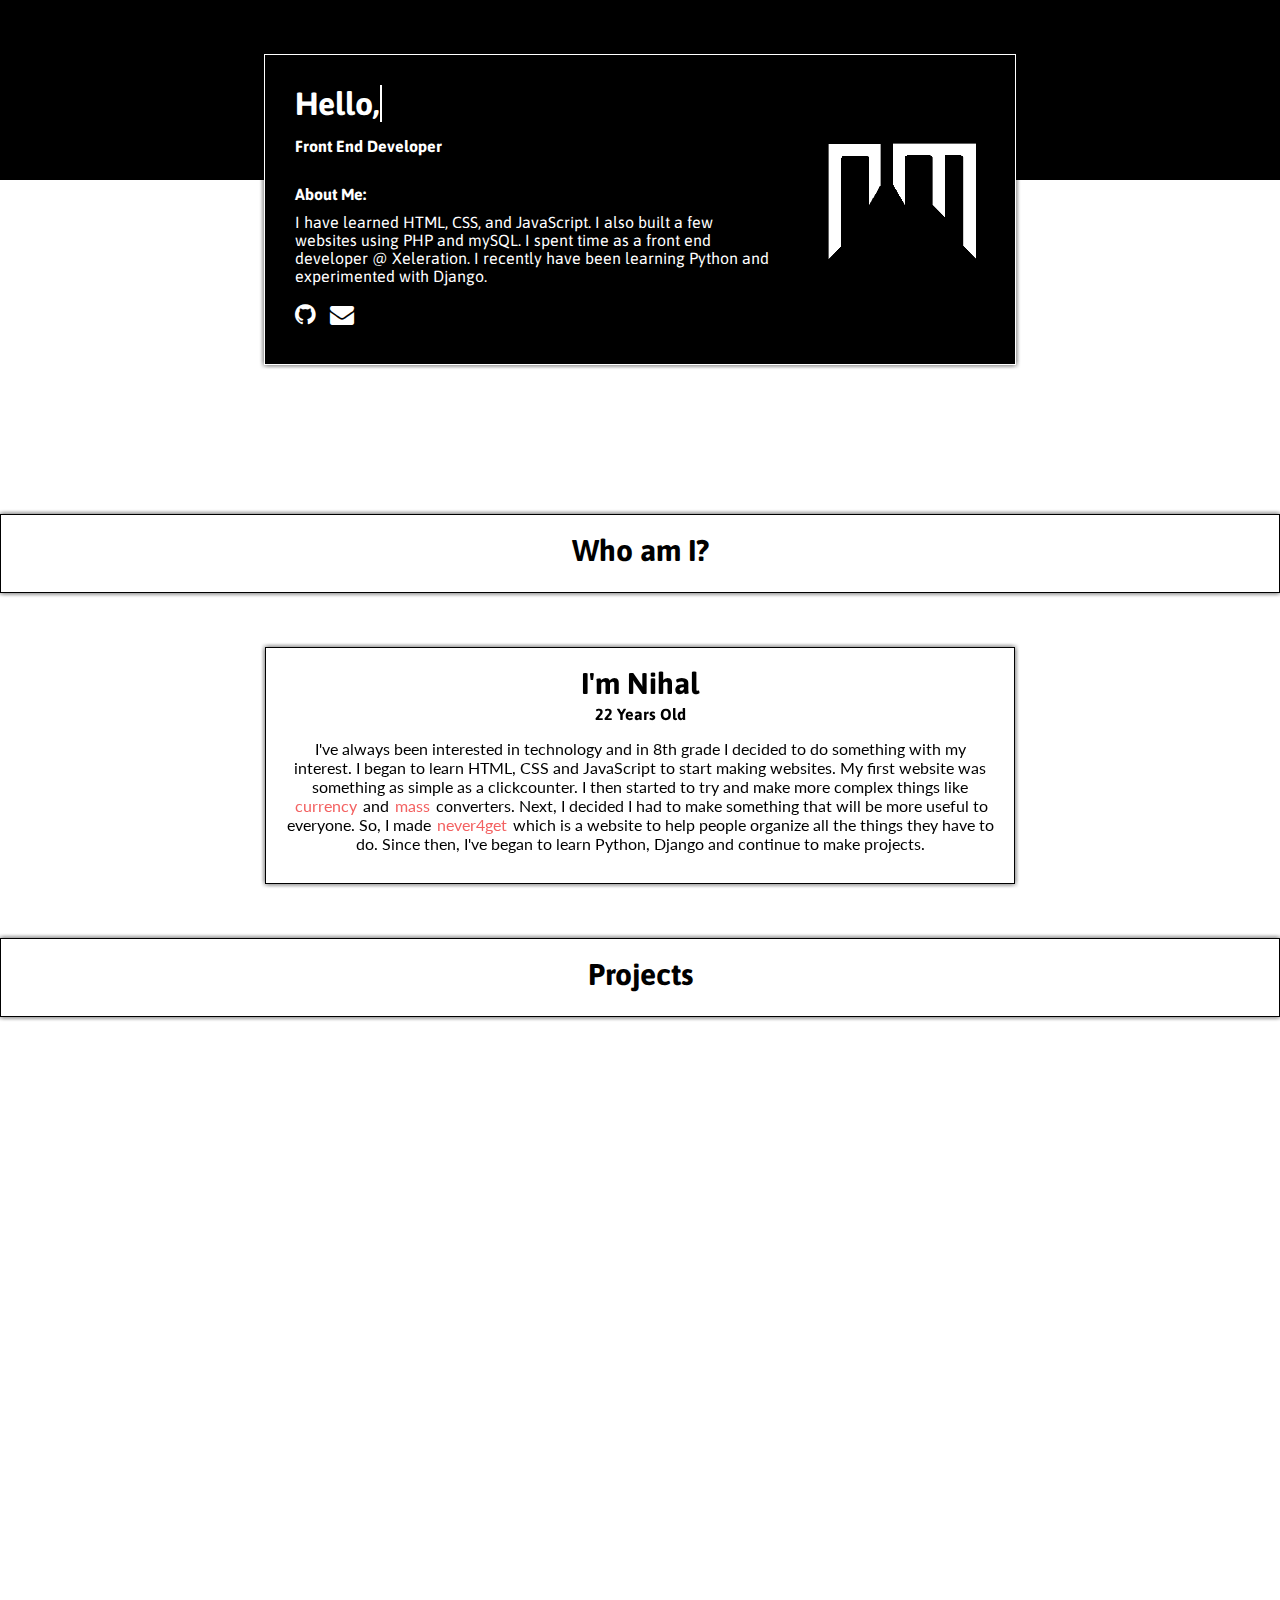
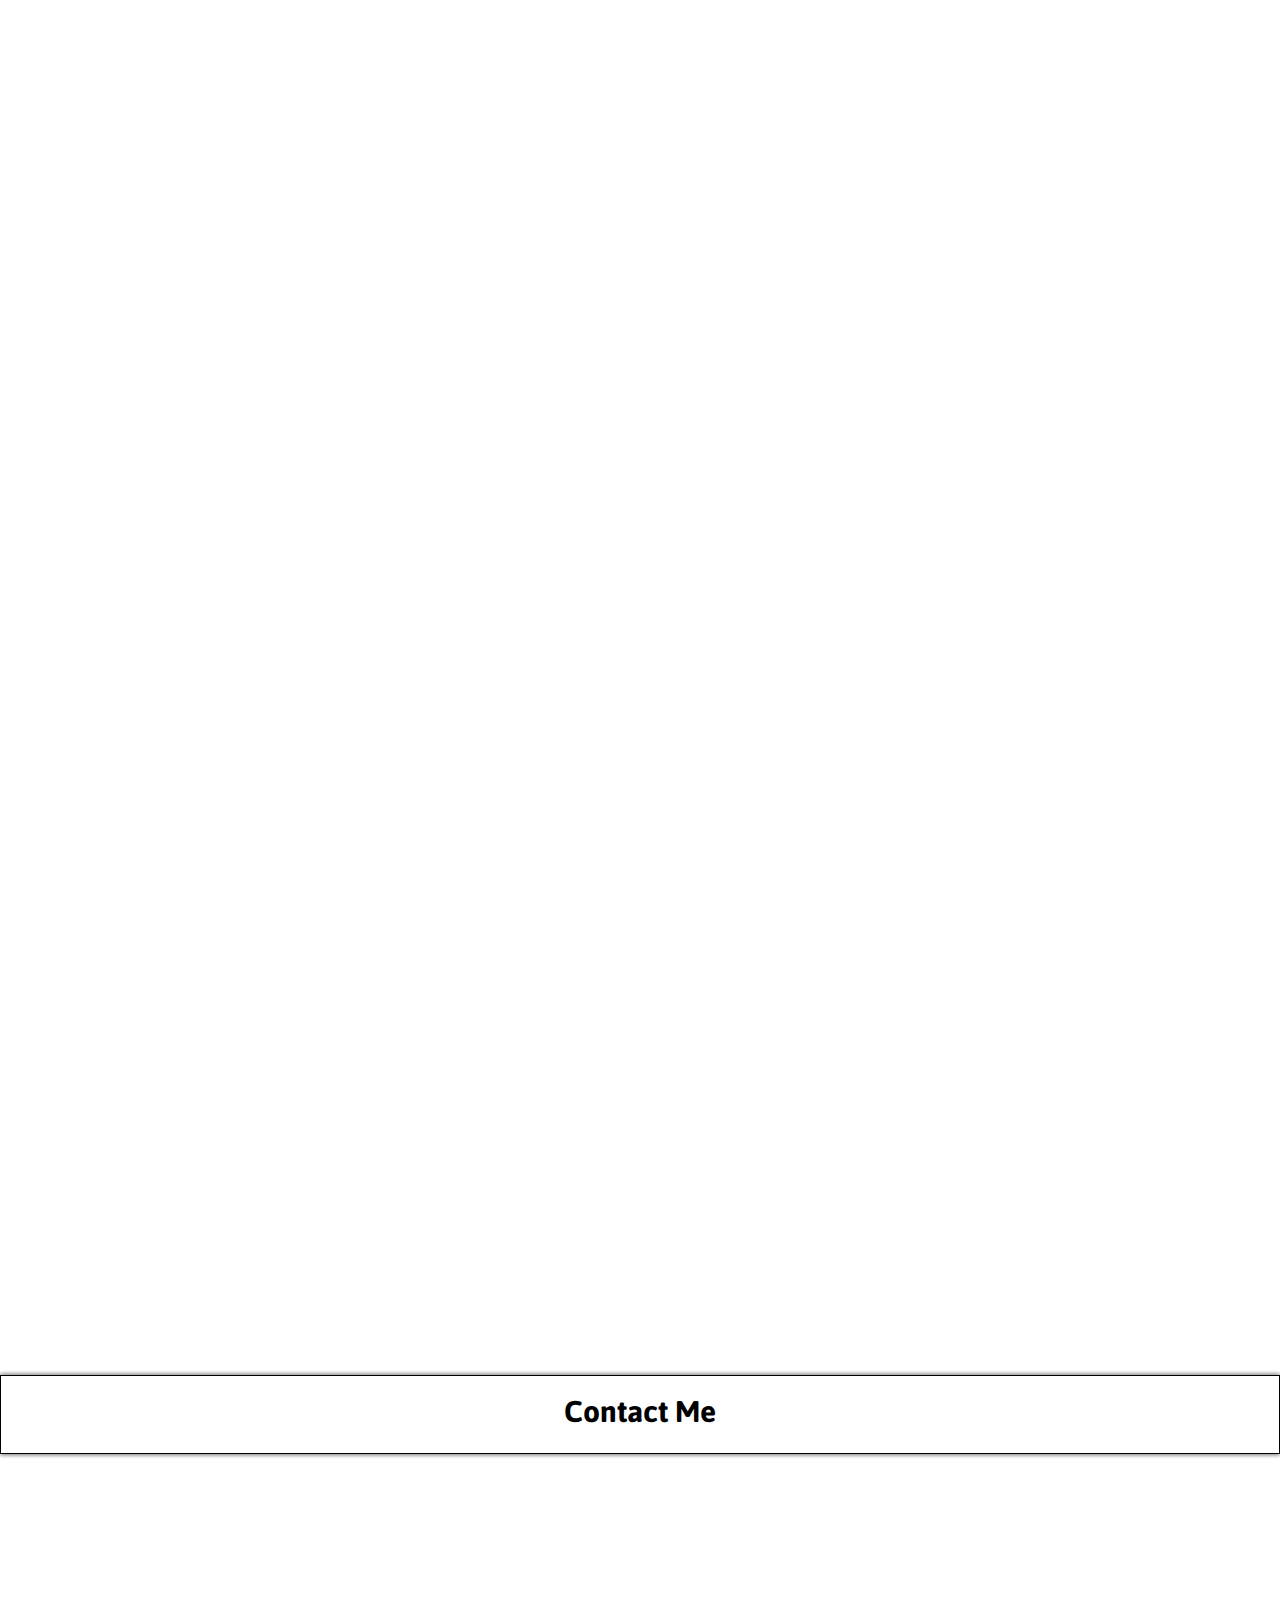
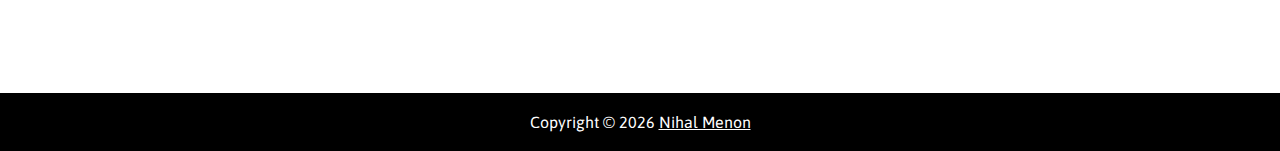
==== commit 15cfaf2f: "Update index.html" ====
--- a/index.html
+++ b/index.html
@@ -65,7 +65,7 @@
 			<h1>Trivia Game</h1>
 			<h3>Test your random knowledge</h3>
 			<div>A fun trivia game that gathers questions from random sources to test your knowledge in different subjects.</div>
-			<a href="http://nihalmenonhosting-com.stackstaging.com/content/api/trivia/"><img src="img/trivia.png"></a>
+			<a href="https://nihalmenon.com/trivia/"><img src="img/trivia.png"></a>
 			<p><i>What do you know</i></p>
 		</section>
 		<section id="weather" data-aos="fade-left">
@@ -73,7 +73,7 @@
 			<h3>What's it like out there</h3>
 			<div>A website that will give accurate relevant information regarding a specific city using a reliable API. </div>
 			<a href="http://nihalmenonhosting-com.stackstaging.com/content/api/weather/index.php"><img src="img/weather.png"></a>
-			<p><i>Do I need an umbrella today</i></p>
+			<p><i><!-- Do I need an umbrella today? -->Hosting Expired</i></p>
 		</section>
 		<section id="secretdiary" data-aos="fade-left">
 			<h1>Secret Diary</h1>
@@ -152,4 +152,4 @@
 		});
 	</script>
 </body>
-</html>+</html>
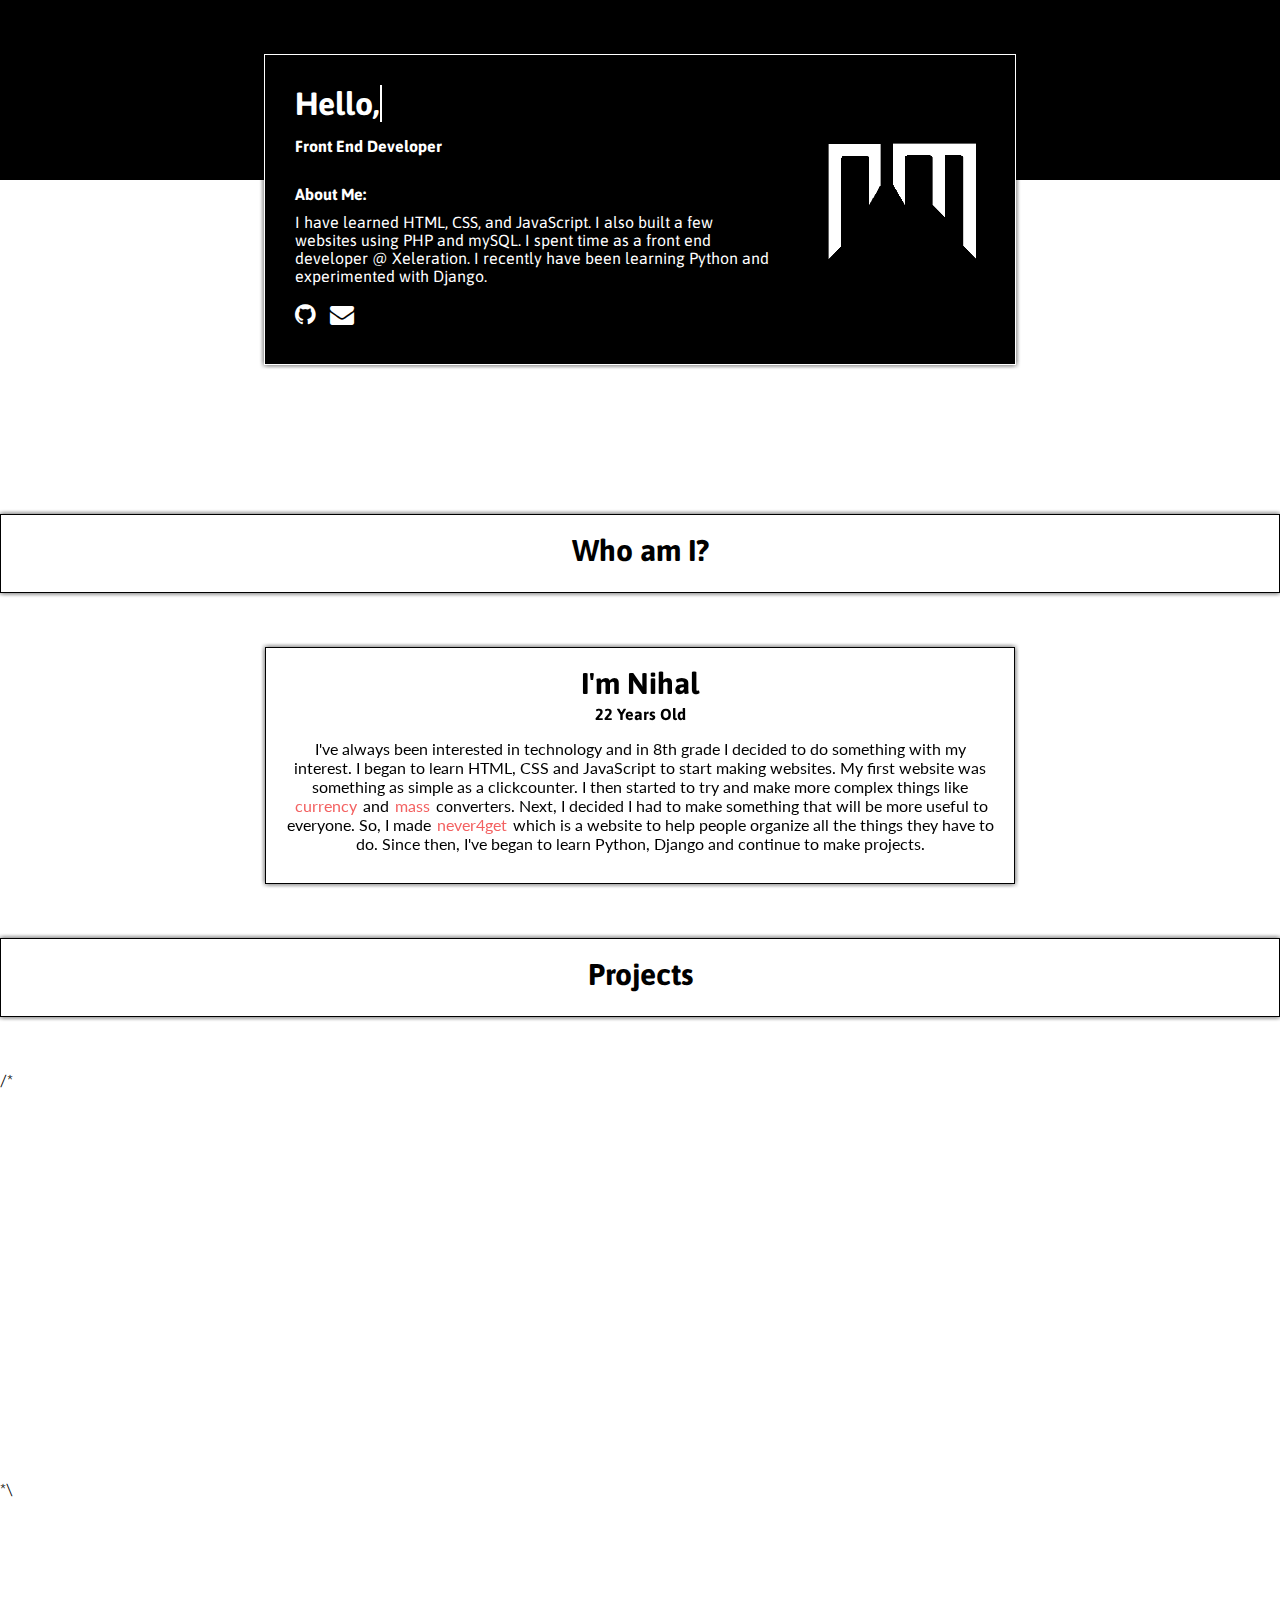
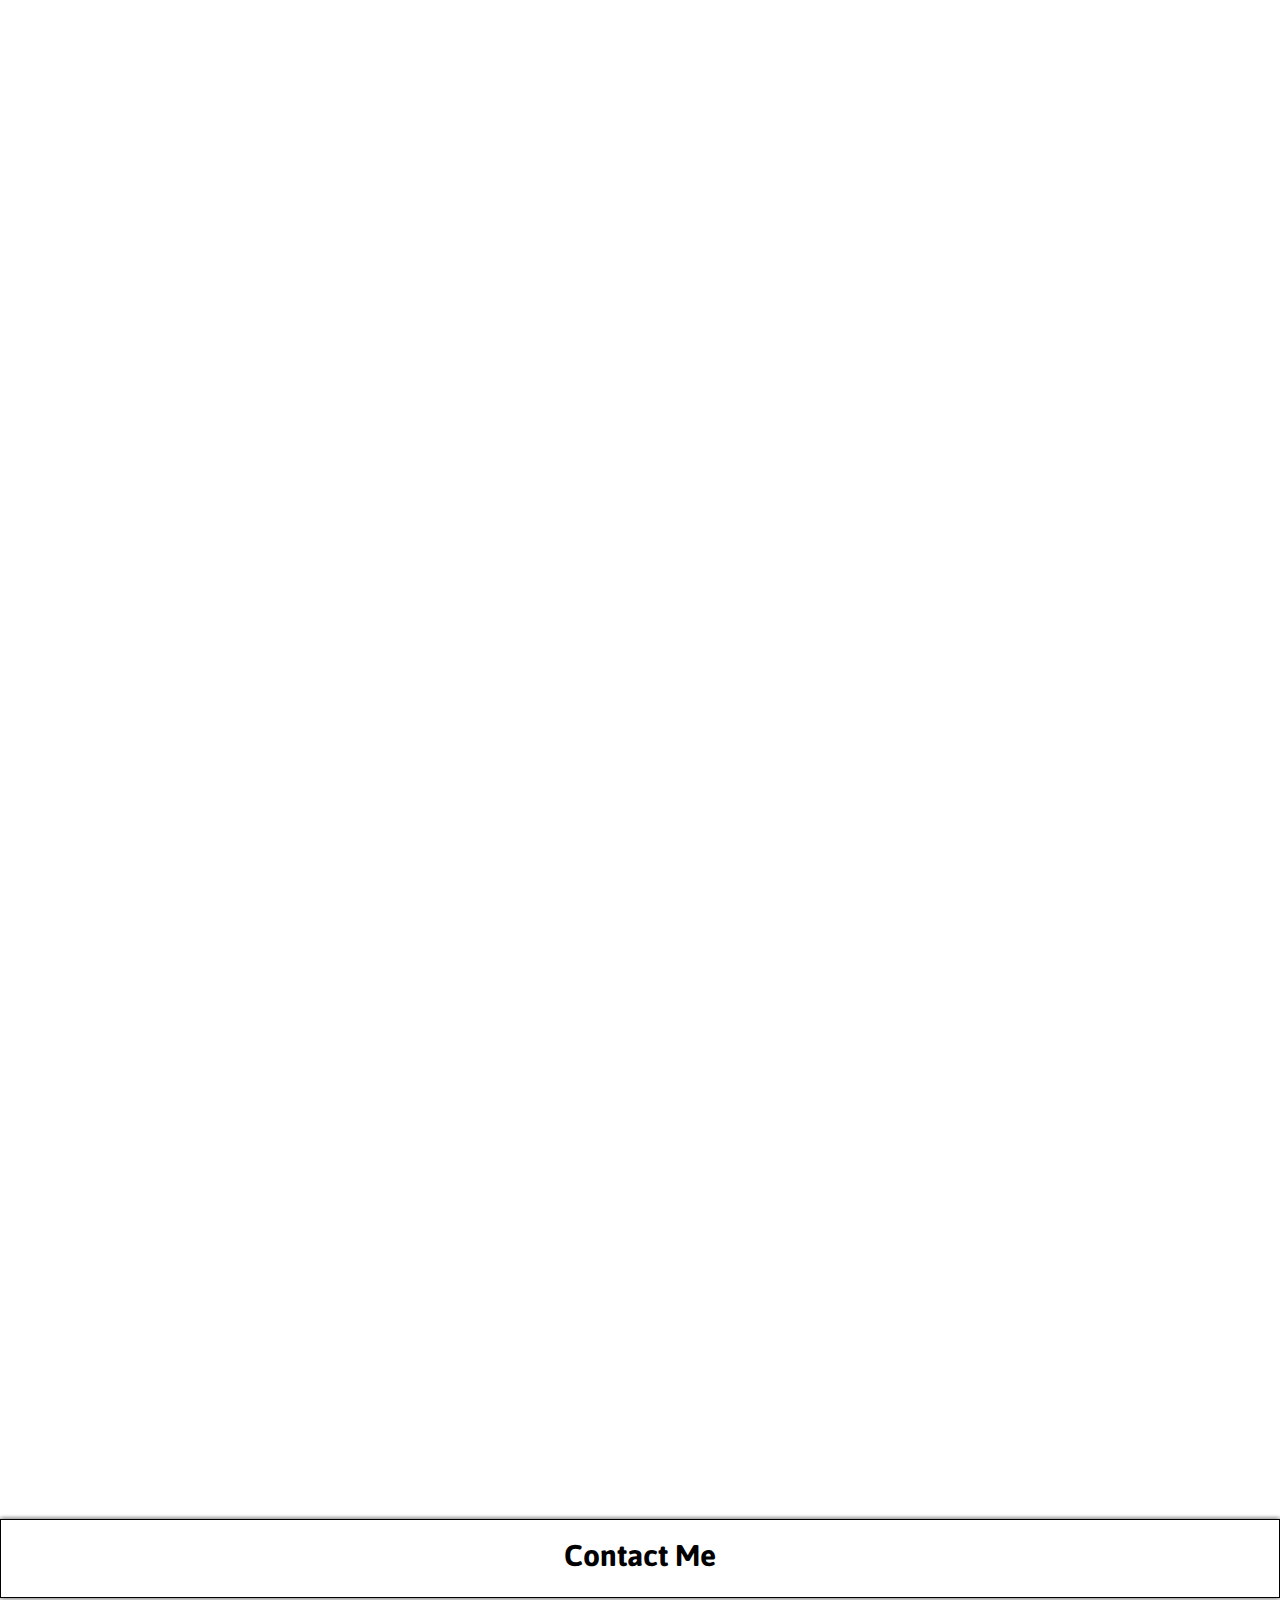
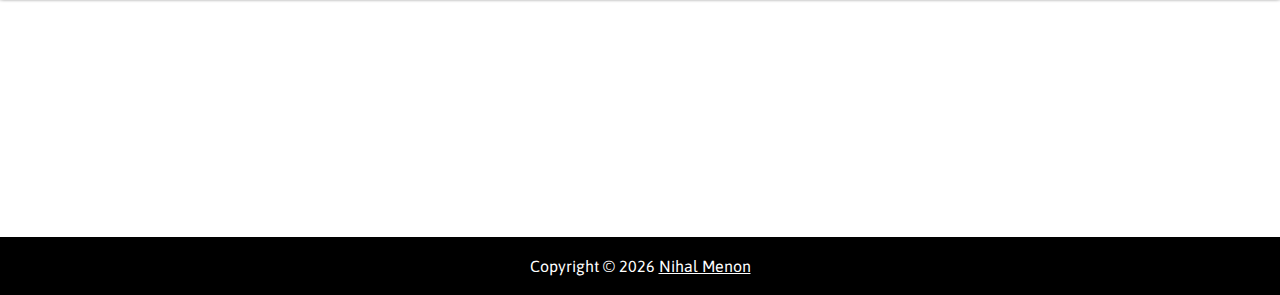
==== commit 39cc60f5: "Update index.html" ====
--- a/index.html
+++ b/index.html
@@ -42,12 +42,12 @@
 		<section class="sectionTitle" id="projects" >
 			<h1>Projects</h1>
 		</section>
-		<section id="calculator" data-aos="fade-left">
+		/*<section id="calculator" data-aos="fade-left">
 			<h1>Calculator</h1>
 			<h3>Can factor, simplify and derive equations.</h3>
 			<div>A website with a calculator that can calculate and use functions including factoring and simplifying expressions.</div>
 			<a href="https://nihalmenon.com/calculator/"><img src="img/calculator.png"></a>
-		</section>
+		</section>*\
 		<section id="coronavirus" data-aos="fade-left">
 			<h1>Coronavirus Data</h1>
 			<h3>Coronavirus Data by County and State</h3>
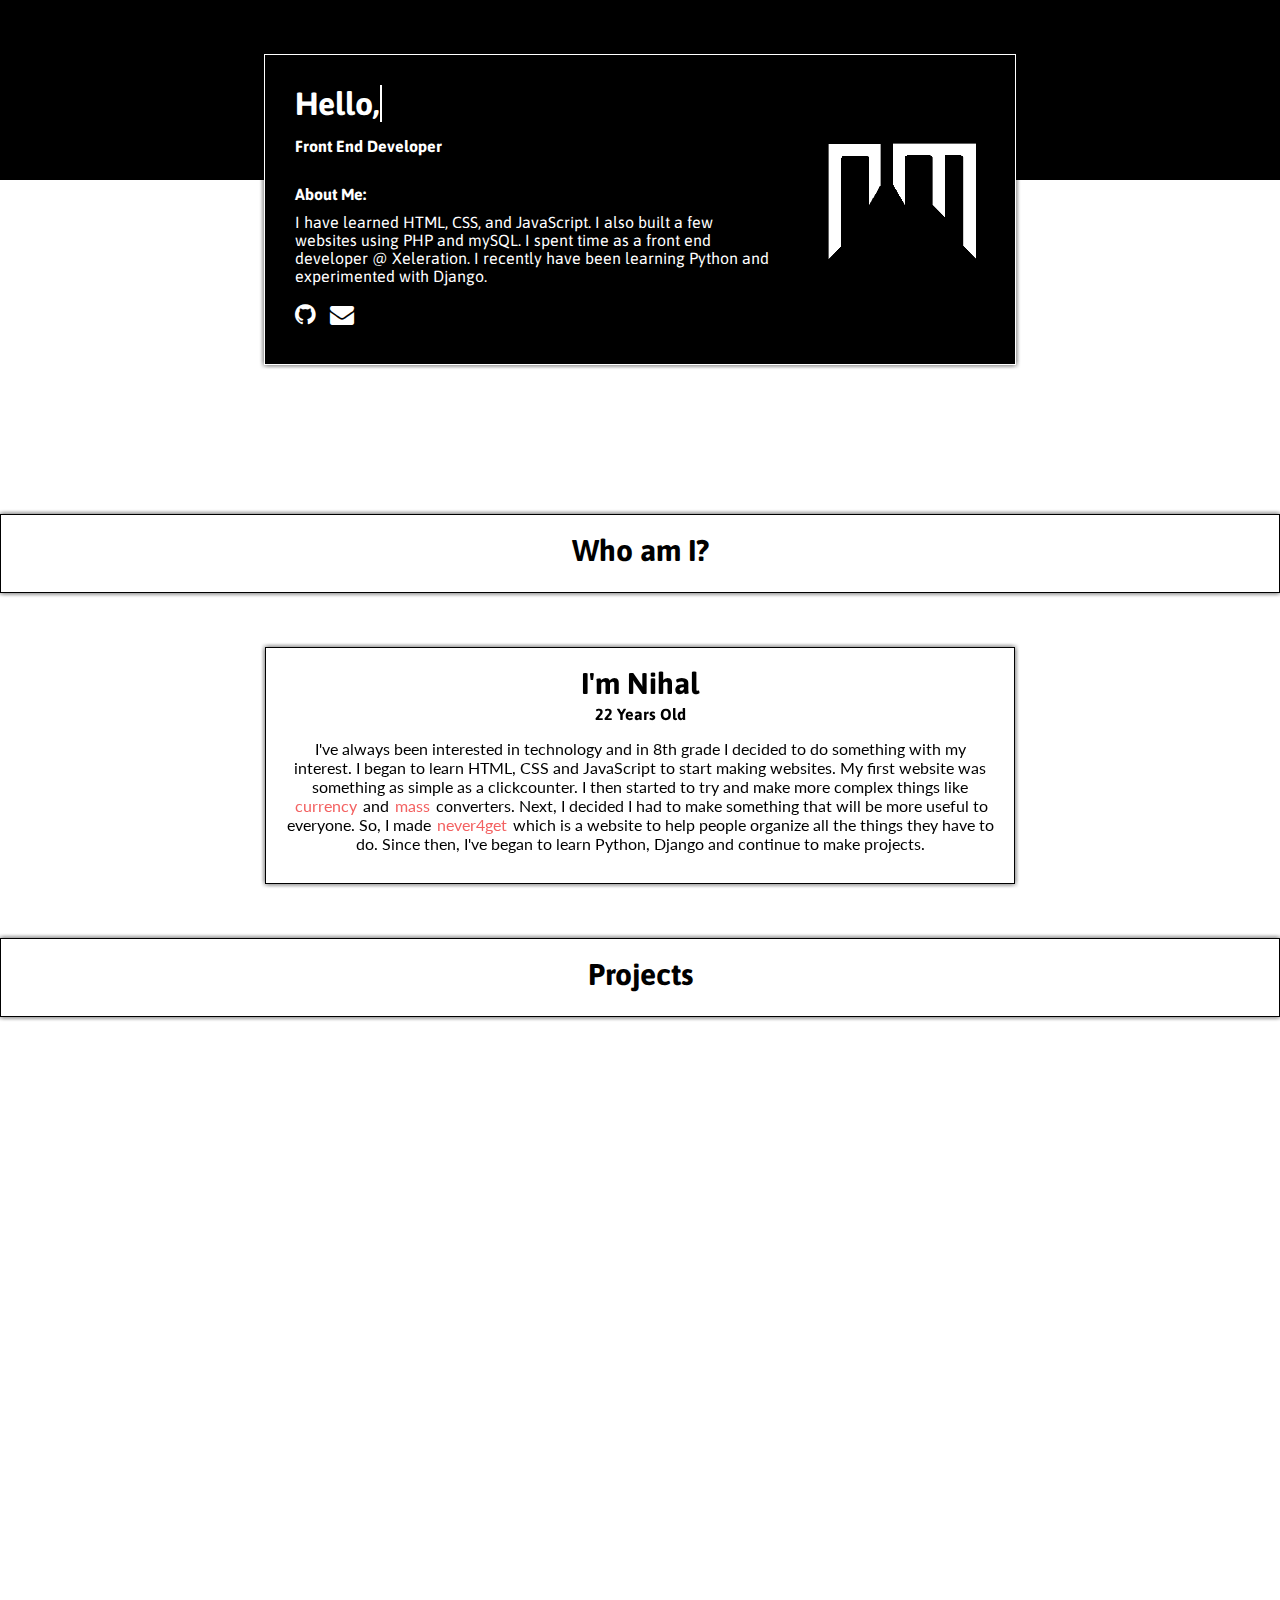
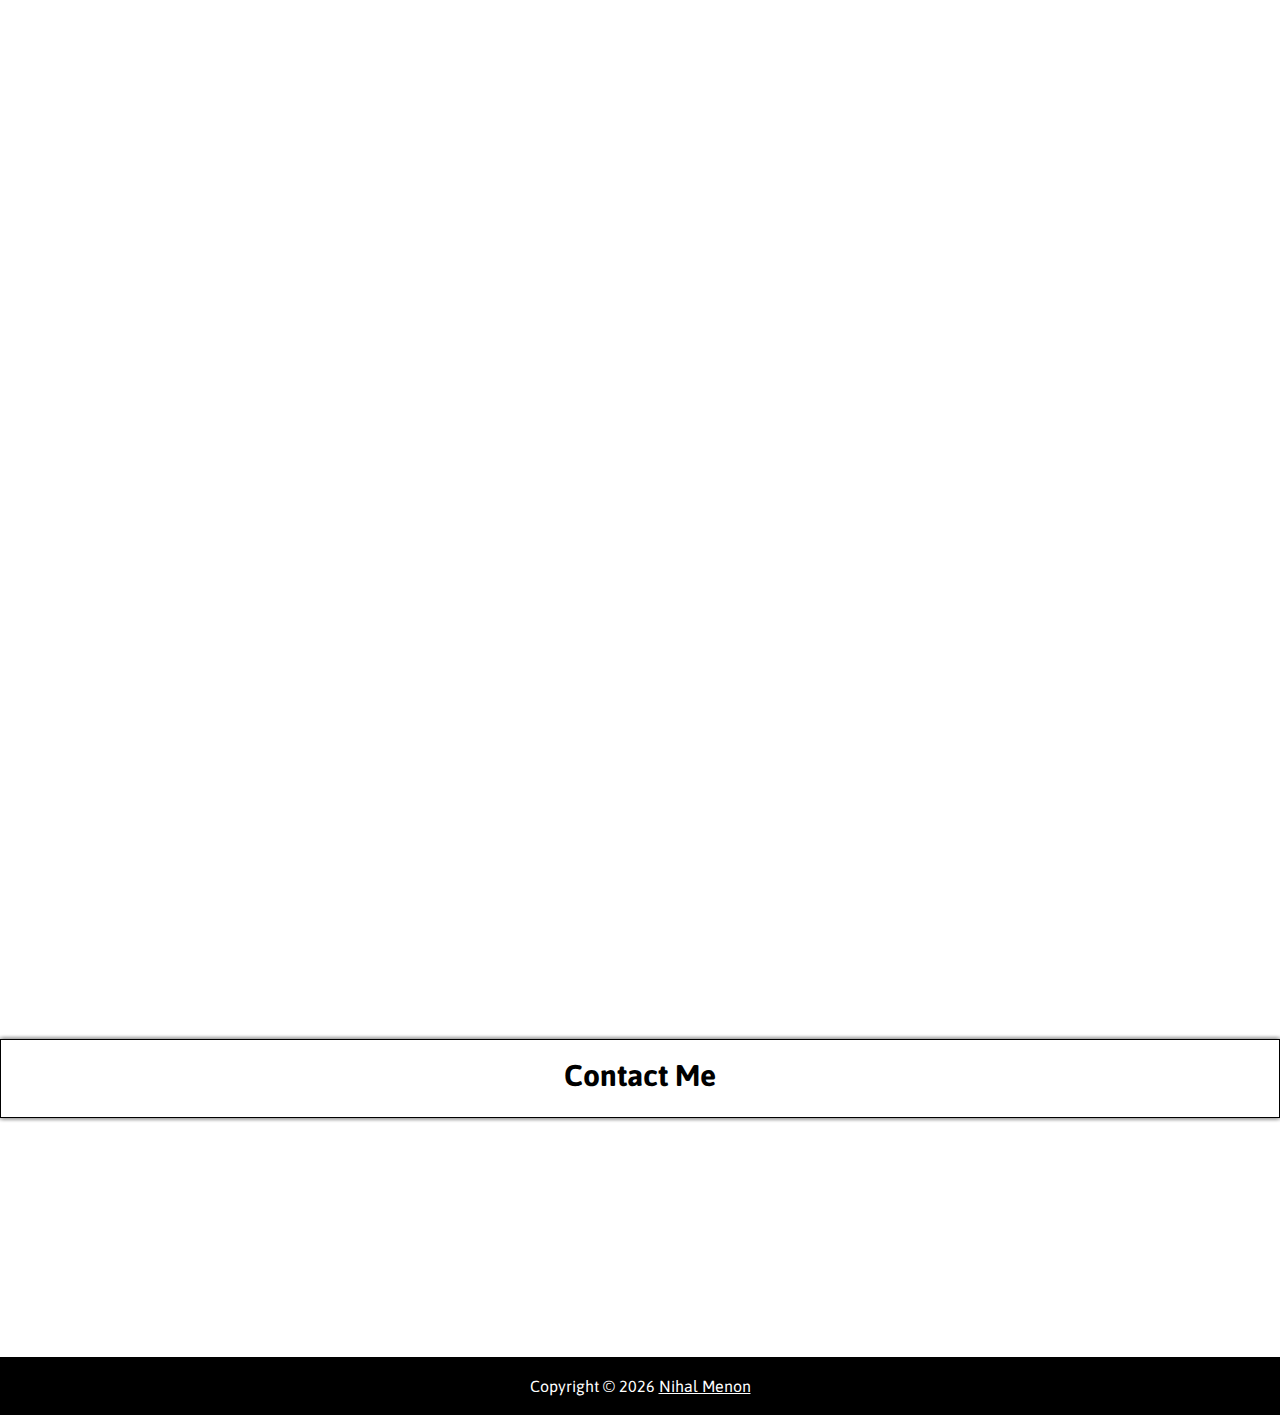
==== commit 5bacd071: "Update index.html" ====
--- a/index.html
+++ b/index.html
@@ -42,12 +42,12 @@
 		<section class="sectionTitle" id="projects" >
 			<h1>Projects</h1>
 		</section>
-		/*<section id="calculator" data-aos="fade-left">
+		<!--<section id="calculator" data-aos="fade-left">
 			<h1>Calculator</h1>
 			<h3>Can factor, simplify and derive equations.</h3>
 			<div>A website with a calculator that can calculate and use functions including factoring and simplifying expressions.</div>
 			<a href="https://nihalmenon.com/calculator/"><img src="img/calculator.png"></a>
-		</section>*\
+		</section>-->
 		<section id="coronavirus" data-aos="fade-left">
 			<h1>Coronavirus Data</h1>
 			<h3>Coronavirus Data by County and State</h3>
